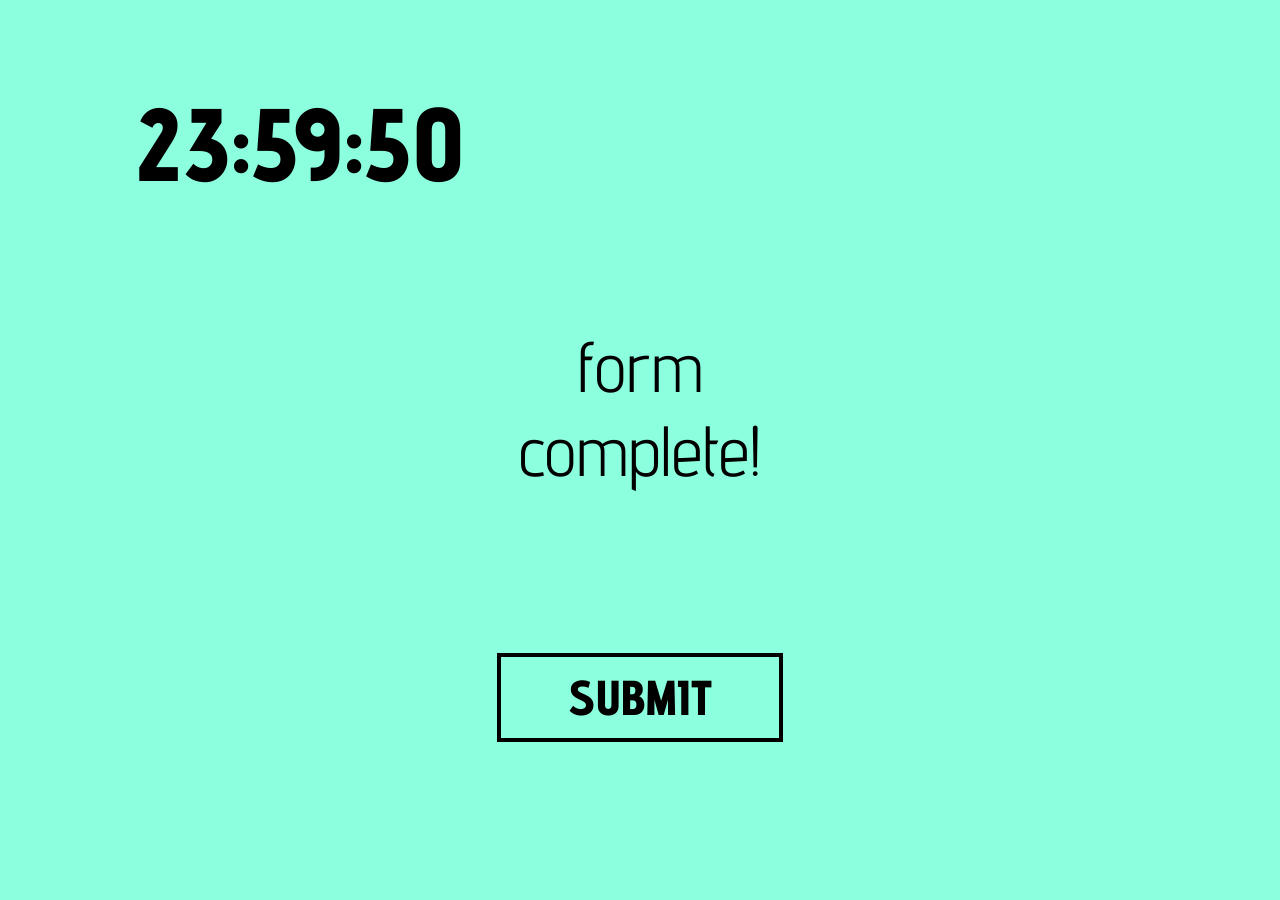
==== index.html @ 7f8704a7 "start Co-Authored-By: Claude Opus 5.5 <noreply@anthropic.com>" ====
<!DOCTYPE html>
<html lang="en">
<head>
  <meta charset="UTF-8">
  <meta name="viewport" content="width=device-width, initial-scale=1.0">
  <title>overwhelming interaction</title>

  <!-- הפונט Advent Pro מ-Google Fonts (כמו בפיגמה) -->
  <link rel="preconnect" href="https://fonts.googleapis.com">
  <link rel="preconnect" href="https://fonts.gstatic.com" crossorigin>
  <link href="https://fonts.googleapis.com/css2?family=Advent+Pro:wght@400;800&display=swap" rel="stylesheet">

  <link rel="stylesheet" href="styles.css">
</head>
<body>

  <!-- השעון (בשלב הבא הוא יספור לאחור) -->
  <p class="timer">23:59:50</p>

  <!-- המשפט במרכז -->
  <h1 class="message">form<br>complete!</h1>

  <!-- הכפתור (בשלב הבא: hover יפתח את הטאבים) -->
  <button class="submit-button" type="button">SUBMIT</button>

</body>
</html>
---- styles.css ----
/* ===================================================
   משתנים: כל הערכים מגיעים מפיגמה (פריים "Opening", 1512×982)
   =================================================== */
:root {
  /* צבעים */
  --color-background: #8cffdf;
  --color-text: #000000;

  /* פונטים */
  --font-main: "Advent Pro", sans-serif;
  --font-weight-regular: 400;
  --font-weight-extrabold: 800;

  /* גדלי טקסט */
  --font-size-timer: 103px;
  --font-size-message: 71px;
  --font-size-button: 49px;

  /* ריווחים ומיקומים */
  --timer-top: 82px;          /* המרחק של השעון מראש המסך */
  --timer-width: 599px;       /* רוחב האזור שבו השעון ממורכז */
  --message-top: 36%;         /* 354 מתוך 982 בגובה הפריים */
  --button-top: 72.5%;        /* 712 מתוך 982 בגובה הפריים */

  /* הכפתור */
  --button-width: 286px;
  --button-height: 89px;
  --button-border-width: 4px;
}

/* ===================================================
   בסיס: עמוד במסך אחד, בלי גלילה
   =================================================== */
* {
  box-sizing: border-box;
  margin: 0;
  padding: 0;
}

body {
  height: 100vh;
  overflow: hidden;
  position: relative;
  background-color: var(--color-background);
  color: var(--color-text);
  font-family: var(--font-main);
}

/* ===================================================
   השעון בפינה השמאלית העליונה
   =================================================== */
.timer {
  position: absolute;
  top: var(--timer-top);
  left: 0;
  width: var(--timer-width);
  text-align: center;
  font-size: var(--font-size-timer);
  font-weight: var(--font-weight-extrabold);
}

/* ===================================================
   המשפט במרכז המסך
   =================================================== */
.message {
  position: absolute;
  top: var(--message-top);
  left: 50%;
  transform: translateX(-50%);
  text-align: center;
  font-size: var(--font-size-message);
  font-weight: var(--font-weight-regular);
  line-height: normal;
}

/* ===================================================
   כפתור SUBMIT
   =================================================== */
.submit-button {
  position: absolute;
  top: var(--button-top);
  left: 50%;
  transform: translateX(-50%);
  width: var(--button-width);
  height: var(--button-height);
  border: var(--button-border-width) solid var(--color-text);
  background: transparent;
  color: var(--color-text);
  font-family: var(--font-main);
  font-size: var(--font-size-button);
  font-weight: var(--font-weight-extrabold);
  cursor: pointer;
}
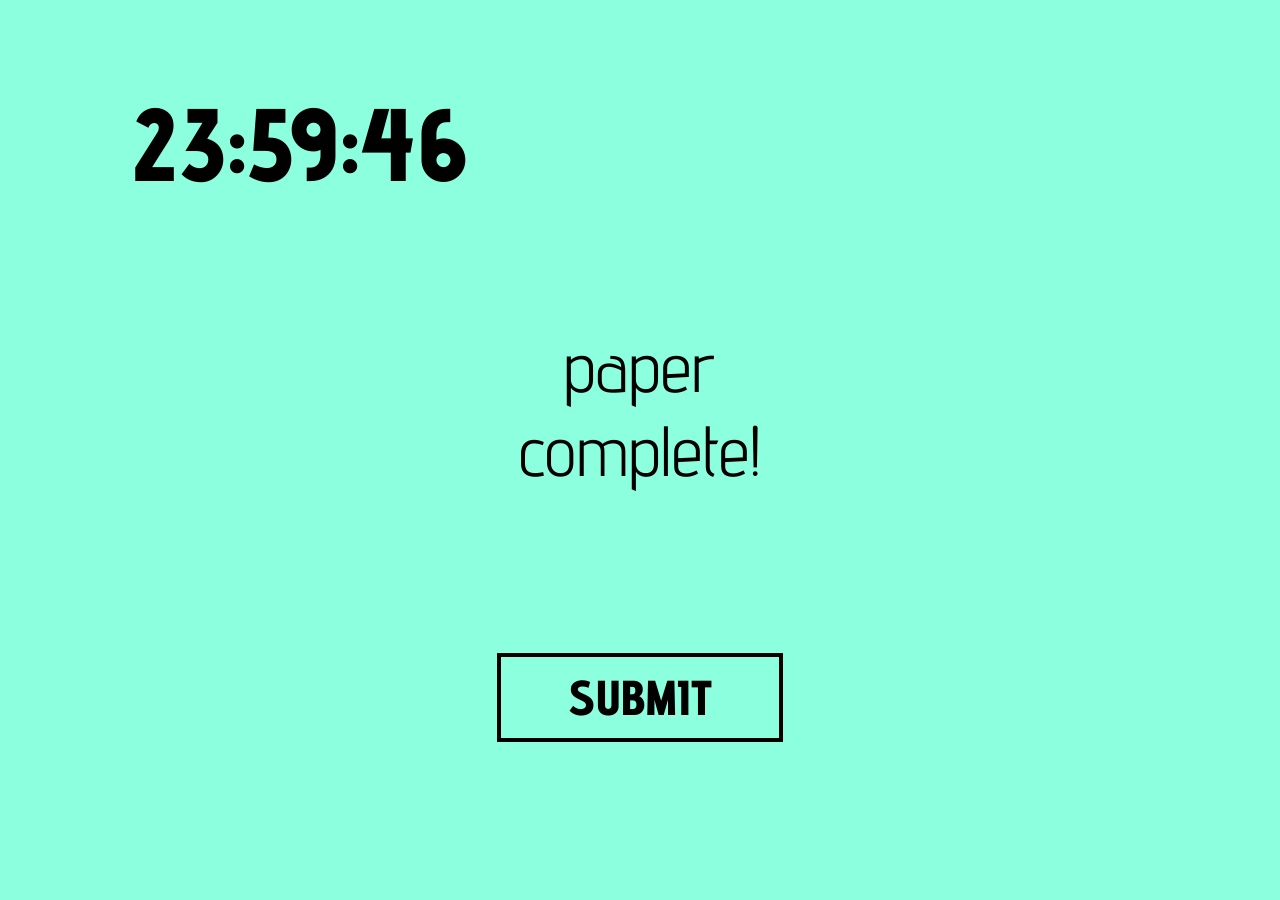
==== commit c7201b12: "Add game page: popping tabs, countdown, clocks, sound and melt ending Co-Authored-By: Claude Opus 5." ====
--- a/index.html
+++ b/index.html
@@ -14,14 +14,42 @@
 </head>
 <body>
 
-  <!-- השעון (בשלב הבא הוא יספור לאחור) -->
-  <p class="timer">23:59:50</p>
+  <!-- השעון: מתחיל ב-23:59:45 ומתקדם כמו שעון אמיתי -->
+  <p class="timer">23:59:45</p>
 
   <!-- המשפט במרכז -->
-  <h1 class="message">form<br>complete!</h1>
+  <h1 class="message">paper<br>complete!</h1>
 
-  <!-- הכפתור (בשלב הבא: hover יפתח את הטאבים) -->
+  <!-- הכפתור: hover פותח את המשחק -->
   <button class="submit-button" type="button">SUBMIT</button>
+
+  <script>
+    // הופך מספר שניות מאז חצות לטקסט בצורה 23:59:45
+    function formatTime(totalSeconds) {
+      totalSeconds = totalSeconds % (24 * 60 * 60);  // אחרי 23:59:59 חוזרים ל-00:00:00
+      const hours = Math.floor(totalSeconds / 3600);
+      const minutes = Math.floor((totalSeconds % 3600) / 60);
+      const seconds = totalSeconds % 60;
+      return [hours, minutes, seconds]
+        .map(function (number) { return String(number).padStart(2, "0"); })
+        .join(":");
+    }
+
+    // השעון מתקדם בשנייה כל שנייה
+    const clock = document.querySelector(".timer");
+    let clockSeconds = 23 * 3600 + 59 * 60 + 45;  // 23:59:45
+
+    setInterval(function () {
+      clockSeconds = clockSeconds + 1;
+      clock.textContent = formatTime(clockSeconds);
+    }, 1000);
+
+    // כשהעכבר עובר מעל SUBMIT, עוברים לעמוד המשחק
+    const submitButton = document.querySelector(".submit-button");
+    submitButton.addEventListener("mouseenter", function () {
+      window.location.href = "game.html";
+    });
+  </script>
 
 </body>
 </html>
--- a/styles.css
+++ b/styles.css
@@ -26,6 +26,59 @@
   --button-width: 286px;
   --button-height: 89px;
   --button-border-width: 4px;
+
+  /* ---- עמוד המשחק (פריים "start") ---- */
+
+  --font-size-countdown: 191px;  /* בפיגמה 188px, הוגדל ב-3 לבקשתי */
+  --timer-left-game: 121px;    /* בעמוד המשחק השעון מתחיל 121px מהשמאל */
+  --timer-width-game: 491px;
+
+  /* ---- הטאבים (פריימים "pink", "blue", "yellow", "orange", "green") ---- */
+
+  /* צבעי הטאבים */
+  --color-tab-pink: #f5a4b9;
+  --color-tab-blue: #87e8fb;
+  --color-tab-yellow: #ece24d;
+  --color-tab-orange: #feb23a;
+  --color-tab-green: #aaea01;
+
+  --tab-border-width: 3px;
+  --font-size-tab: 52px;
+
+  /* כפתור ה-x בפינה (בפיגמה: 6.6px משמאל, 1.5px מלמעלה, פחות 3px של המסגרת) */
+  --tab-close-left: 4px;
+  --tab-close-top: -1.5px;
+  --tab-close-width: 37px;
+  --tab-close-height: 53px;
+
+  /* גודל כל טאב */
+  --tab-pink-width: 234px;
+  --tab-pink-height: 234px;
+  --tab-blue-width: 234px;
+  --tab-blue-height: 318px;
+  --tab-yellow-width: 321px;
+  --tab-yellow-height: 318px;
+  --tab-orange-width: 303px;
+  --tab-orange-height: 318px;
+  --tab-green-width: 344px;
+  --tab-green-height: 219px;
+
+  /* מיקום הטקסט בתוך כל טאב (מרחק מהצדדים ומהתחתית, כמו בפיגמה) */
+  --tab-pink-text-left: 13.56%;
+  --tab-pink-text-right: 13.56%;
+  --tab-pink-text-bottom: 22.85%;
+  --tab-blue-text-left: 13.56%;
+  --tab-blue-text-right: 13.56%;
+  --tab-blue-text-bottom: 19.72%;
+  --tab-yellow-text-left: 22.25%;
+  --tab-yellow-text-right: 22.48%;
+  --tab-yellow-text-bottom: 27.84%;
+  --tab-orange-text-left: 21.9%;
+  --tab-orange-text-right: 21.9%;
+  --tab-orange-text-bottom: 42.46%;
+  --tab-green-text-left: 7.28%;
+  --tab-green-text-right: 8.57%;
+  --tab-green-text-bottom: 21.89%;
 }
 
 /* ===================================================
@@ -91,3 +144,151 @@
   font-weight: var(--font-weight-extrabold);
   cursor: pointer;
 }
+
+/* ===================================================
+   עמוד המשחק (game.html)
+   =================================================== */
+
+/* בעמוד המשחק השעון והכפתור בפונט רגיל ולא מודגש */
+.regular-weight {
+  font-weight: var(--font-weight-regular);
+}
+
+/* בעמוד המשחק השעון זז ימינה ומיושר לשמאל */
+.timer-game {
+  left: var(--timer-left-game);
+  width: var(--timer-width-game);
+  text-align: left;
+}
+
+/* המספר הגדול שסופר לאחור, באמצע למעלה */
+.countdown {
+  position: absolute;
+  top: var(--timer-top);
+  left: 50%;
+  transform: translateX(-50%);
+  font-size: var(--font-size-countdown);
+  font-weight: var(--font-weight-extrabold);
+  line-height: normal;
+  z-index: 1;            /* תמיד מעל הטאבים */
+  pointer-events: none;  /* אפשר ללחוץ "דרכו" על x של טאב שמתחתיו */
+}
+
+/* טאב: מלבן צבעוני עם מסגרת שחורה, שקופץ במקום אקראי במסך */
+.tab {
+  position: absolute;
+  border: var(--tab-border-width) solid var(--color-text);
+}
+
+/* כפתור ה-x לסגירת הטאב */
+.tab-close {
+  position: absolute;
+  left: var(--tab-close-left);
+  top: var(--tab-close-top);
+  width: var(--tab-close-width);
+  height: var(--tab-close-height);
+  display: flex;
+  align-items: flex-end;      /* ה-x יושב בתחתית האזור שלו, כמו בפיגמה */
+  justify-content: center;
+  border: none;
+  background: transparent;
+  color: var(--color-text);
+  font-family: var(--font-main);
+  font-size: var(--font-size-tab);
+  font-weight: var(--font-weight-regular);
+  line-height: normal;
+  cursor: pointer;
+}
+
+/* הטקסט בתוך הטאב, צמוד לתחתית האזור שלו */
+.tab-text {
+  position: absolute;
+  text-align: center;
+  font-size: var(--font-size-tab);
+  font-weight: var(--font-weight-regular);
+  line-height: normal;
+}
+
+/* טאב pink */
+.tab-pink {
+  width: var(--tab-pink-width);
+  height: var(--tab-pink-height);
+  background-color: var(--color-tab-pink);
+}
+.tab-pink .tab-text {
+  left: var(--tab-pink-text-left);
+  right: var(--tab-pink-text-right);
+  bottom: var(--tab-pink-text-bottom);
+}
+
+/* טאב blue */
+.tab-blue {
+  width: var(--tab-blue-width);
+  height: var(--tab-blue-height);
+  background-color: var(--color-tab-blue);
+}
+.tab-blue .tab-text {
+  left: var(--tab-blue-text-left);
+  right: var(--tab-blue-text-right);
+  bottom: var(--tab-blue-text-bottom);
+}
+
+/* טאב yellow */
+.tab-yellow {
+  width: var(--tab-yellow-width);
+  height: var(--tab-yellow-height);
+  background-color: var(--color-tab-yellow);
+}
+.tab-yellow .tab-text {
+  left: var(--tab-yellow-text-left);
+  right: var(--tab-yellow-text-right);
+  bottom: var(--tab-yellow-text-bottom);
+}
+
+/* טאב orange */
+.tab-orange {
+  width: var(--tab-orange-width);
+  height: var(--tab-orange-height);
+  background-color: var(--color-tab-orange);
+}
+.tab-orange .tab-text {
+  left: var(--tab-orange-text-left);
+  right: var(--tab-orange-text-right);
+  bottom: var(--tab-orange-text-bottom);
+}
+
+/* טאב green */
+.tab-green {
+  width: var(--tab-green-width);
+  height: var(--tab-green-height);
+  background-color: var(--color-tab-green);
+}
+.tab-green .tab-text {
+  left: var(--tab-green-text-left);
+  right: var(--tab-green-text-right);
+  bottom: var(--tab-green-text-bottom);
+}
+
+/* ===================================================
+   סוף המשחק: הטאבים נמסים
+   =================================================== */
+
+/* הטאב נמתח למטה ונופל מהמסך (הזמנים נקבעים ב-JavaScript) */
+.tab.melting {
+  transform-origin: top center;
+  animation-name: melt;
+  animation-timing-function: ease-in;
+  animation-fill-mode: forwards;
+}
+
+@keyframes melt {
+  0% {
+    transform: translateY(0) scaleY(1);
+  }
+  40% {
+    transform: translateY(5vh) scaleY(1.4);
+  }
+  100% {
+    transform: translateY(110vh) scaleY(2.5);
+  }
+}
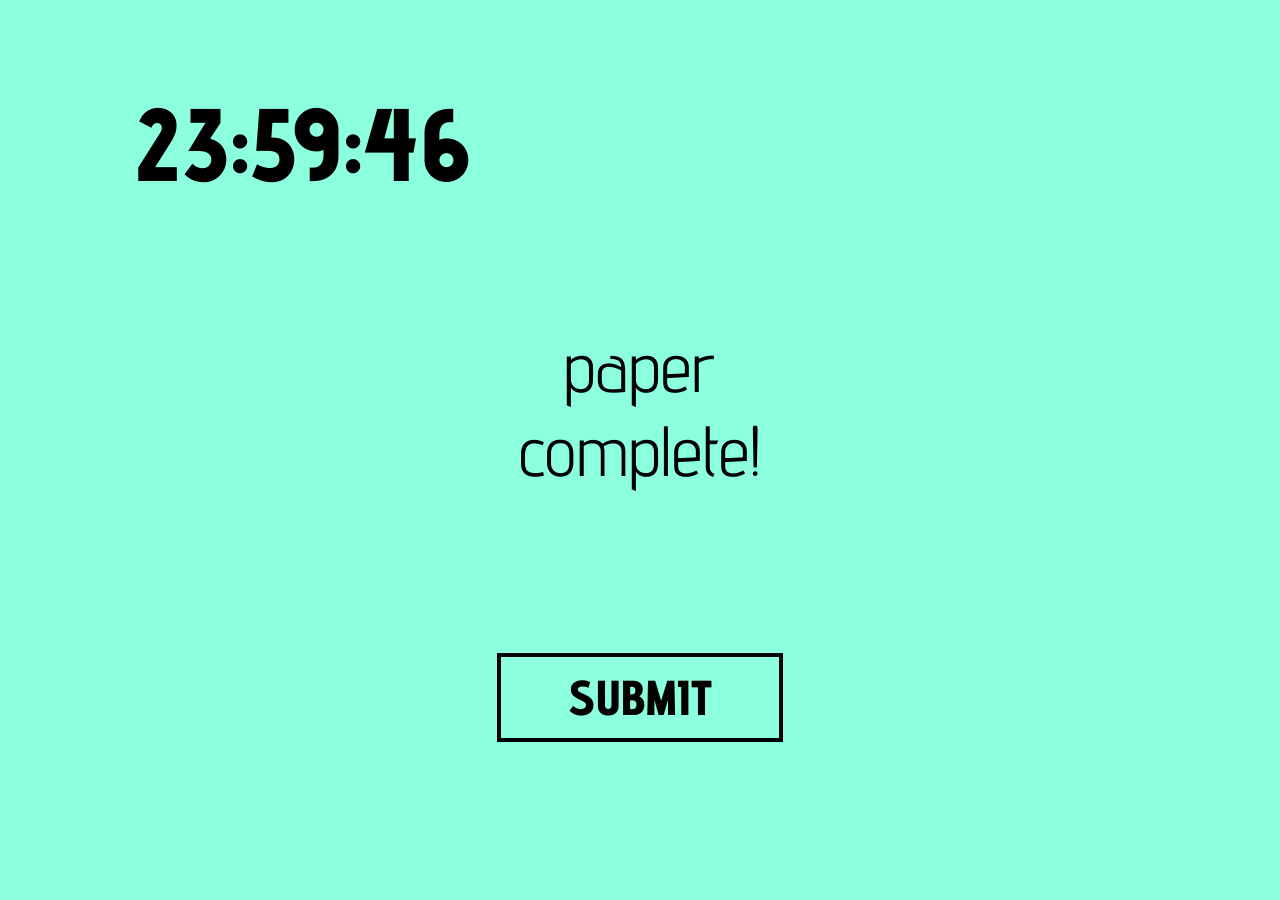
==== commit 721e2b60: "Restart opening clock at 00:00:10 and left-align clocks Co-Authored-By: Claude Opus 5.5 <noreply@ant" ====
--- a/index.html
+++ b/index.html
@@ -42,6 +42,11 @@
     setInterval(function () {
       clockSeconds = clockSeconds + 1;
       clock.textContent = formatTime(clockSeconds);
+
+      // ב-00:00:10 המשחק מתחיל מחדש (השעון חוזר ל-23:59:45)
+      if (clock.textContent === "00:00:10") {
+        window.location.href = "index.html";
+      }
     }, 1000);
 
     // כשהעכבר עובר מעל SUBMIT, עוברים לעמוד המשחק
--- a/styles.css
+++ b/styles.css
@@ -18,7 +18,8 @@
 
   /* ריווחים ומיקומים */
   --timer-top: 82px;          /* המרחק של השעון מראש המסך */
-  --timer-width: 599px;       /* רוחב האזור שבו השעון ממורכז */
+  --timer-left: 135px;        /* השעון מיושר לשמאל, כדי שרק הספרה שמשתנה תזוז.
+                                 135px = איפה ש-23:59:50 מתחיל בפיגמה */
   --message-top: 36%;         /* 354 מתוך 982 בגובה הפריים */
   --button-top: 72.5%;        /* 712 מתוך 982 בגובה הפריים */
 
@@ -105,9 +106,8 @@
 .timer {
   position: absolute;
   top: var(--timer-top);
-  left: 0;
-  width: var(--timer-width);
-  text-align: center;
+  left: var(--timer-left);
+  text-align: left;
   font-size: var(--font-size-timer);
   font-weight: var(--font-weight-extrabold);
 }
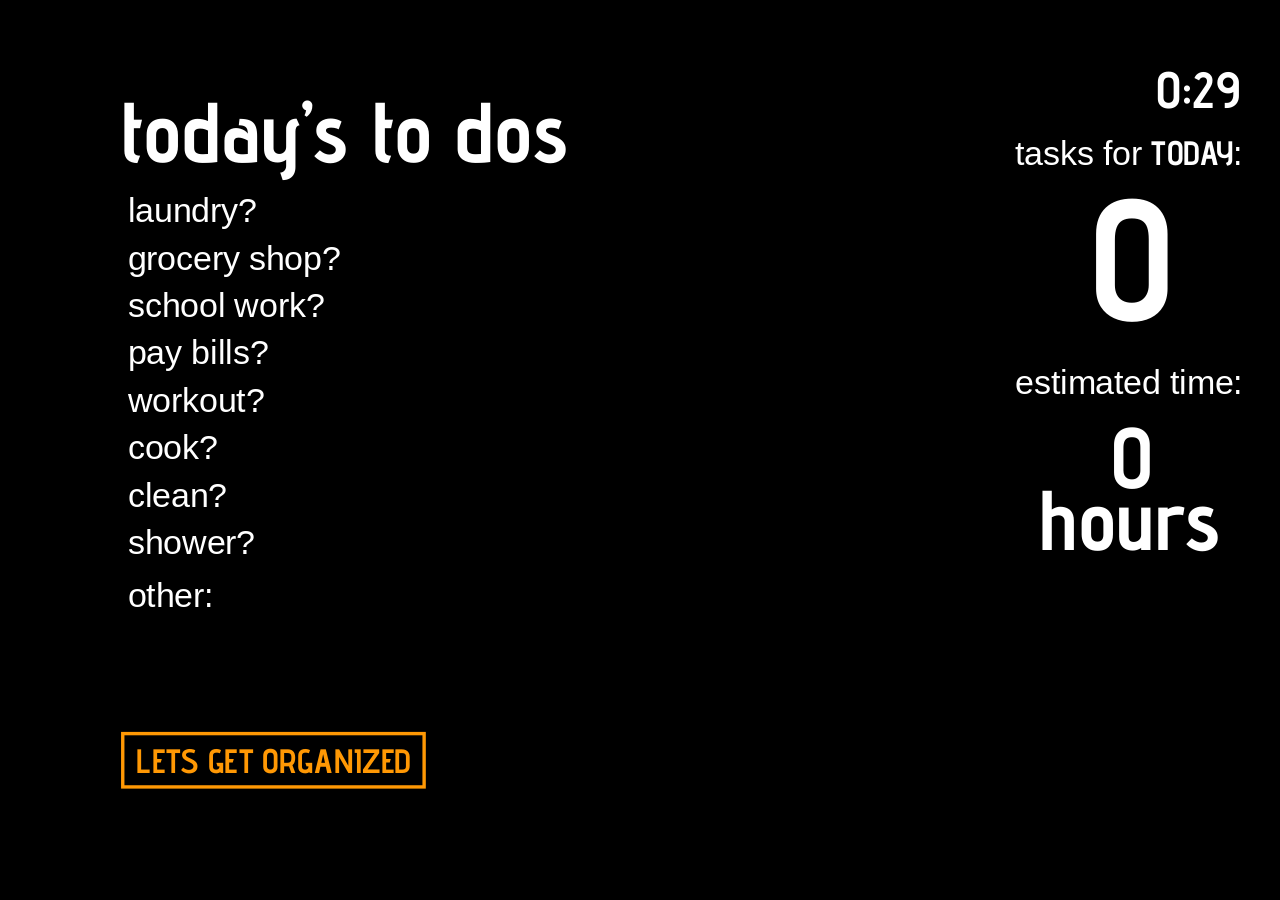
==== commit 9da62467: "Replace game with to-do organizer interface Co-Authored-By: Claude Opus 5.5 <noreply@anthropic.com>" ====
--- a/index.html
+++ b/index.html
@@ -5,54 +5,173 @@
   <meta name="viewport" content="width=device-width, initial-scale=1.0">
   <title>overwhelming interaction</title>
 
-  <!-- הפונט Advent Pro מ-Google Fonts (כמו בפיגמה) -->
+  <!-- הפונטים Advent Pro ו-Arimo מ-Google Fonts (כמו בפיגמה) -->
   <link rel="preconnect" href="https://fonts.googleapis.com">
   <link rel="preconnect" href="https://fonts.gstatic.com" crossorigin>
-  <link href="https://fonts.googleapis.com/css2?family=Advent+Pro:wght@400;800&display=swap" rel="stylesheet">
+  <link href="https://fonts.googleapis.com/css2?family=Advent+Pro:wght@700&family=Arimo:wght@400&display=swap" rel="stylesheet">
 
   <link rel="stylesheet" href="styles.css">
 </head>
 <body>
+<div class="screen">
 
-  <!-- השעון: מתחיל ב-23:59:45 ומתקדם כמו שעון אמיתי -->
-  <p class="timer">23:59:45</p>
+  <!-- השעה הנוכחית (מתעדכנת לבד) -->
+  <p class="clock title-font">9:43</p>
 
-  <!-- המשפט במרכז -->
-  <h1 class="message">paper<br>complete!</h1>
+  <h1 class="page-title title-font">today’s to dos</h1>
 
-  <!-- הכפתור: hover פותח את המשחק -->
-  <button class="submit-button" type="button">SUBMIT</button>
+  <!-- רשימת המשימות: לחיצה מסמנת משימה להיום.
+       data-selected-text = הטקסט שמופיע כשהמשימה נבחרה (בלי "?")
+       data-hours = כמה שעות המשימה מוסיפה ל-estimated time -->
+  <ul class="task-list">
+    <li><button class="task task-laundry" type="button" data-selected-text="laundry" data-hours="0.5">laundry?</button></li>
+    <li><button class="task task-grocery-shop" type="button" data-selected-text="grocery shop" data-hours="1.5">grocery shop?</button></li>
+    <li><button class="task task-school-work" type="button" data-selected-text="school work" data-hours="1.5">school work?</button></li>
+    <li><button class="task task-pay-bills" type="button" data-selected-text="pay bills" data-hours="0.5">pay bills?</button></li>
+    <li><button class="task task-workout" type="button" data-selected-text="workout" data-hours="1.5">workout?</button></li>
+    <li><button class="task task-cook" type="button" data-selected-text="cook" data-hours="1">cook?</button></li>
+    <li><button class="task task-clean" type="button" data-selected-text="clean" data-hours="1">clean?</button></li>
+    <li><button class="task task-shower" type="button" data-selected-text="shower" data-hours="0.5">shower?</button></li>
+    <!-- other: לחיצה פותחת שדה להקלדת משימה חדשה -->
+    <li class="other-task">
+      <button class="task task-other" type="button">other:</button>
+      <input class="other-input" type="text" hidden>
+    </li>
+  </ul>
+
+  <button class="organize-button" type="button">lets get organized</button>
+
+  <!-- הסיכום בצד ימין -->
+  <p class="tasks-label">tasks for <span class="today-word title-font">today</span>:</p>
+  <p class="tasks-count title-font">0</p>
+
+  <p class="time-label">estimated time:</p>
+  <p class="hours-count title-font">0</p>
+  <p class="hours-word title-font">hours</p>
+
+</div>
+
+  <!-- התאמה למסך והשעון (משותף לכל העמודים) -->
+  <script src="shared.js"></script>
 
   <script>
-    // הופך מספר שניות מאז חצות לטקסט בצורה 23:59:45
-    function formatTime(totalSeconds) {
-      totalSeconds = totalSeconds % (24 * 60 * 60);  // אחרי 23:59:59 חוזרים ל-00:00:00
-      const hours = Math.floor(totalSeconds / 3600);
-      const minutes = Math.floor((totalSeconds % 3600) / 60);
-      const seconds = totalSeconds % 60;
-      return [hours, minutes, seconds]
-        .map(function (number) { return String(number).padStart(2, "0"); })
-        .join(":");
+    // ---------- בחירת משימות ----------
+    const tasks = document.querySelectorAll(".task");
+    const tasksCount = document.querySelector(".tasks-count");
+    const hoursCount = document.querySelector(".hours-count");
+
+    // מעדכן את הסיכום: כמה משימות נבחרו וכמה שעות הן לוקחות
+    function updateSummary() {
+      // רק משימות אמיתיות (עם שעות). other: עצמו לא נספר
+      const selectedTasks = document.querySelectorAll(".task.selected[data-hours]");
+      let totalHours = 0;
+      selectedTasks.forEach(function (task) {
+        totalHours = totalHours + Number(task.dataset.hours);
+      });
+      tasksCount.textContent = selectedTasks.length;
+      hoursCount.textContent = totalHours;   // למשל 0, 1.5, 4
     }
 
-    // השעון מתקדם בשנייה כל שנייה
-    const clock = document.querySelector(".timer");
-    let clockSeconds = 23 * 3600 + 59 * 60 + 45;  // 23:59:45
+    // ריחוף: נצבע רק כל עוד העכבר על המילה
+    function addHover(button) {
+      button.addEventListener("mouseenter", function () {
+        button.classList.add("hovered");
+      });
+      button.addEventListener("mouseleave", function () {
+        button.classList.remove("hovered");   // העכבר יצא: חוזרים ללבן (אם לא נבחר)
+      });
+    }
 
-    setInterval(function () {
-      clockSeconds = clockSeconds + 1;
-      clock.textContent = formatTime(clockSeconds);
+    // מפעיל משימה: ריחוף, ולחיצה שבוחרת אותה או מבטלת
+    function setupTask(task) {
+      const normalText = task.textContent;               // למשל "laundry?"
+      const selectedText = task.dataset.selectedText;    // למשל "laundry"
 
-      // ב-00:00:10 המשחק מתחיל מחדש (השעון חוזר ל-23:59:45)
-      if (clock.textContent === "00:00:10") {
-        window.location.href = "index.html";
+      addHover(task);
+      task.addEventListener("click", function () {
+        task.classList.toggle("selected");
+        task.textContent = task.classList.contains("selected") ? selectedText : normalText;
+        updateSummary();
+      });
+    }
+
+    document.querySelectorAll(".task:not(.task-other)").forEach(setupTask);
+
+    // ---------- other: הקלדת משימה חדשה ----------
+    const NEW_TASK_HOURS = 0.5;   // כמה שעות מוסיפה משימה שהוקלדה (כמו other:)
+    const otherButton = document.querySelector(".task-other");
+    const otherInput = document.querySelector(".other-input");
+    const otherItem = document.querySelector(".other-task");
+
+    addHover(otherButton);
+
+    // פותח את שדה ההקלדה עם סמן מהבהב
+    otherButton.addEventListener("click", function () {
+      otherButton.classList.add("selected");   // other: נצבע כמו במצב לחוץ
+      otherInput.hidden = false;
+      otherInput.focus();
+    });
+
+    // סוגר את שדה ההקלדה ומחזיר את other: למצב רגיל
+    function closeOtherInput() {
+      otherInput.value = "";
+      otherInput.hidden = true;
+      otherButton.classList.remove("selected");
+    }
+
+    otherInput.addEventListener("keydown", function (event) {
+      if (event.key === "Enter") {
+        const text = otherInput.value.trim();
+        closeOtherInput();
+        if (text !== "") addNewTask(text);
       }
-    }, 1000);
+      if (event.key === "Escape") closeOtherInput();
+    });
 
-    // כשהעכבר עובר מעל SUBMIT, עוברים לעמוד המשחק
-    const submitButton = document.querySelector(".submit-button");
-    submitButton.addEventListener("mouseenter", function () {
-      window.location.href = "game.html";
+    // אם לוחצים מחוץ לשדה בלי להקליד כלום, הוא נסגר
+    otherInput.addEventListener("blur", function () {
+      if (otherInput.value.trim() === "") closeOtherInput();
+    });
+
+    // מוסיף משימה חדשה מעל other:, בצבע של other:, וכבר מסומנת להיום
+    function addNewTask(text) {
+      const task = document.createElement("button");
+      task.className = "task task-other";
+      task.type = "button";
+      task.textContent = text + "?";
+      task.dataset.selectedText = text;
+      task.dataset.hours = NEW_TASK_HOURS;
+
+      const item = document.createElement("li");
+      item.appendChild(task);
+      otherItem.before(item);    // other: יורד שורה למטה
+
+      setupTask(task);
+      task.click();              // מסמנים אותה כמשימה להיום
+    }
+
+    // ---------- LETS GET ORGANIZED: עוברים למסך הבא ----------
+    // שומרים את הסיכום בדפדפן, כדי שהמסך הבא יציג את אותם מספרים
+    document.querySelector(".organize-button").addEventListener("click", function () {
+      sessionStorage.setItem("tasksCount", tasksCount.textContent);
+      sessionStorage.setItem("totalHours", hoursCount.textContent);
+
+      // גם רשימת המשימות שסומנו: השם והקטגוריה של כל אחת (בשביל הקוביות במסך הבא).
+      // הקטגוריה היא החלק אחרי "task-" בשם המחלקה, למשל task-grocery-shop → grocery-shop.
+      // משימות שהוקלדו דרך other: מקבלות את הקטגוריה other
+      const selectedTasks = [];
+      document.querySelectorAll(".task.selected[data-hours]").forEach(function (task) {
+        const categoryClass = Array.from(task.classList).find(function (name) {
+          return name.startsWith("task-");
+        });
+        selectedTasks.push({
+          name: task.dataset.selectedText,
+          category: categoryClass.replace("task-", "")
+        });
+      });
+      sessionStorage.setItem("selectedTasks", JSON.stringify(selectedTasks));
+
+      window.location.href = "organize.html";
     });
   </script>
 
--- a/styles.css
+++ b/styles.css
@@ -1,85 +1,97 @@
 /* ===================================================
-   משתנים: כל הערכים מגיעים מפיגמה (פריים "Opening", 1512×982)
+   משתנים: כל הערכים מגיעים מפיגמה (פריים "orginozer clusters", 1512×982)
    =================================================== */
 :root {
+  /* גודל הפריים בפיגמה. כל העמוד מוקטן או מוגדל כדי להיכנס למסך */
+  --frame-width: 1512px;
+  --frame-height: 982px;
+
   /* צבעים */
-  --color-background: #8cffdf;
-  --color-text: #000000;
+  --color-background: #000000;
+  --color-text: #ffffff;
+  --color-orange: #ff9804;    /* הכפתור LETS GET ORGANIZED */
+  --color-alert: #a80808;     /* אדום: מספר המשימות כשיש יותר מדי */
+
+  /* הצבע של כל משימה (מדריך הצבעים, פריים 70:663). השמות כמו המשתנים בפיגמה.
+     מסך ראשון: צבע המשימה בריחוף ובלחיצה. מסך שני: צבע הקובייה */
+  --laundry-bubble: #ffbce7;
+  --grocery-bubble: #50cc35;
+  --school-bubble: #4f1d38;
+  --bills-bubble: #f03003;
+  --workout-bubble: #ffb902;
+  --cook-bubble: #766049;
+  --clean-bubble: #02b0ef;
+  --shower-bubble: #bcaea6;
+  --other-bubble: #3a68fd;
 
   /* פונטים */
-  --font-main: "Advent Pro", sans-serif;
+  --font-title: "Advent Pro", sans-serif;
+  --font-body: "Arimo", sans-serif;
   --font-weight-regular: 400;
-  --font-weight-extrabold: 800;
+  --font-weight-bold: 700;
 
   /* גדלי טקסט */
-  --font-size-timer: 103px;
-  --font-size-message: 71px;
-  --font-size-button: 49px;
-
-  /* ריווחים ומיקומים */
-  --timer-top: 82px;          /* המרחק של השעון מראש המסך */
-  --timer-left: 135px;        /* השעון מיושר לשמאל, כדי שרק הספרה שמשתנה תזוז.
-                                 135px = איפה ש-23:59:50 מתחיל בפיגמה */
-  --message-top: 36%;         /* 354 מתוך 982 בגובה הפריים */
-  --button-top: 72.5%;        /* 712 מתוך 982 בגובה הפריים */
+  --font-size-text: 40px;
+  --font-size-clock: 60px;
+  --font-size-title: 100px;
+  --font-size-tasks-count: 200px;
+
+  /* העמודה השמאלית: כותרת, רשימה וכפתור */
+  --left-column: 143px;
+  --title-top: 55px;
+  --list-left: 151px;
+  --list-top: 186px;
+  --list-item-height: 46px;
+  --list-gap: 10px;            /* רווח בין משימות (56px בין שורה לשורה) */
+  --list-other-extra-gap: 6px; /* "other:" קצת יותר רחוק מהשאר */
+  --other-input-gap: 12px;     /* רווח בין "other:" לשדה ההקלדה */
+  --other-input-width: 400px;
 
   /* הכפתור */
-  --button-width: 286px;
-  --button-height: 89px;
+  --button-top: 824px;
+  --button-width: 360px;
+  --button-height: 67px;
   --button-border-width: 4px;
-
-  /* ---- עמוד המשחק (פריים "start") ---- */
-
-  --font-size-countdown: 191px;  /* בפיגמה 188px, הוגדל ב-3 לבקשתי */
-  --timer-left-game: 121px;    /* בעמוד המשחק השעון מתחיל 121px מהשמאל */
-  --timer-width-game: 491px;
-
-  /* ---- הטאבים (פריימים "pink", "blue", "yellow", "orange", "green") ---- */
-
-  /* צבעי הטאבים */
-  --color-tab-pink: #f5a4b9;
-  --color-tab-blue: #87e8fb;
-  --color-tab-yellow: #ece24d;
-  --color-tab-orange: #feb23a;
-  --color-tab-green: #aaea01;
-
-  --tab-border-width: 3px;
-  --font-size-tab: 52px;
-
-  /* כפתור ה-x בפינה (בפיגמה: 6.6px משמאל, 1.5px מלמעלה, פחות 3px של המסגרת) */
-  --tab-close-left: 4px;
-  --tab-close-top: -1.5px;
-  --tab-close-width: 37px;
-  --tab-close-height: 53px;
-
-  /* גודל כל טאב */
-  --tab-pink-width: 234px;
-  --tab-pink-height: 234px;
-  --tab-blue-width: 234px;
-  --tab-blue-height: 318px;
-  --tab-yellow-width: 321px;
-  --tab-yellow-height: 318px;
-  --tab-orange-width: 303px;
-  --tab-orange-height: 318px;
-  --tab-green-width: 344px;
-  --tab-green-height: 219px;
-
-  /* מיקום הטקסט בתוך כל טאב (מרחק מהצדדים ומהתחתית, כמו בפיגמה) */
-  --tab-pink-text-left: 13.56%;
-  --tab-pink-text-right: 13.56%;
-  --tab-pink-text-bottom: 22.85%;
-  --tab-blue-text-left: 13.56%;
-  --tab-blue-text-right: 13.56%;
-  --tab-blue-text-bottom: 19.72%;
-  --tab-yellow-text-left: 22.25%;
-  --tab-yellow-text-right: 22.48%;
-  --tab-yellow-text-bottom: 27.84%;
-  --tab-orange-text-left: 21.9%;
-  --tab-orange-text-right: 21.9%;
-  --tab-orange-text-bottom: 42.46%;
-  --tab-green-text-left: 7.28%;
-  --tab-green-text-right: 8.57%;
-  --tab-green-text-bottom: 21.89%;
+  --button-padding-left: 14px;
+
+  /* השעון בפינה הימנית העליונה */
+  --clock-left: calc(87.5% + 42px);
+  --clock-top: 29px;
+
+  /* הסיכום בצד ימין למטה */
+  /* הסיכום בצד ימין למעלה, מתחת לשעון (פריים 59:458, זהה בשני המסכים) */
+  --tasks-label-left: calc(75% + 65px);
+  --tasks-label-top: 116px;
+  --tasks-count-center: calc(81.25% + 108.5px);
+  --tasks-count-top: 145px;
+  --time-label-left: calc(75% + 65px);
+  --time-label-top: 389px;
+  --hours-count-center: calc(81.25% + 109px);
+  --hours-count-top: 440px;
+  --hours-word-left: calc(81.25% - 1.5px);
+  --hours-word-top: 513px;
+
+  /* ---- המסך השני (organize.html, פריים 58:357) ---- */
+
+  /* ציר השעות: רשימה לאורך הצד השמאלי של המסך */
+  --font-size-small: 20px;
+  --timeline-left: 49px;
+  --timeline-top: 125px;
+  --timeline-height: 815px;    /* השעות מתפזרות בשווה מ-125px עד 940px מלמעלה */
+
+  /* קוביות המשימות (המיקום ההתחלתי נקבע ב-JavaScript) */
+  /* הכל פי 1.5 מהגודל הקודם (176×53, טקסט 20px) */
+  --cube-width: 264px;
+  --cube-height: 80px;
+  --cube-border-width: 1.5px;
+  --cube-padding: 12px 18px;   /* רווח מסביב לטקסט: 12px למעלה ולמטה, 18px בצדדים */
+  --cube-font-size: 30px;
+  --fall-time: 700ms;
+  --straighten-time: 200ms;
+  --breathe-time: 1s;          /* "נשימה" של מספר שגדל */
+  --breathe-size: 1.2;         /* עד כמה הוא מתנפח (1.2 = פי 1.2) */
+  --summary-layer: 100000;     /* הסיכום תמיד מעל כל הקוביות */    /* כמה מהר קובייה מתיישרת כשגוררים אותה למעלה */          /* זמן הנפילה לערימה (חייב להתאים ל-FALL_TIME ב-organize.html) */
+
 }
 
 /* ===================================================
@@ -97,198 +109,268 @@
   position: relative;
   background-color: var(--color-background);
   color: var(--color-text);
-  font-family: var(--font-main);
-}
-
-/* ===================================================
-   השעון בפינה השמאלית העליונה
-   =================================================== */
-.timer {
-  position: absolute;
-  top: var(--timer-top);
-  left: var(--timer-left);
+  font-family: var(--font-body);
+  font-size: var(--font-size-text);
+  line-height: normal;
+}
+
+/* "הפריים": כל התוכן בגודל של פיגמה, מוקטן כדי להיכנס למסך.
+   --screen-scale נקבע ב-JavaScript לפי גודל החלון */
+.screen {
+  position: absolute;
+  left: 50%;
+  top: 50%;
+  width: var(--frame-width);
+  height: var(--frame-height);
+  transform: translate(-50%, -50%) scale(var(--screen-scale, 1));
+}
+
+/* טקסטים בפונט Advent Pro מודגש */
+.title-font {
+  font-family: var(--font-title);
+  font-weight: var(--font-weight-bold);
+}
+
+/* ===================================================
+   השעון (השעה הנוכחית)
+   =================================================== */
+.clock {
+  position: absolute;
+  left: var(--clock-left);
+  top: var(--clock-top);
+  font-size: var(--font-size-clock);
+}
+
+/* ===================================================
+   הכותרת "today's to dos"
+   =================================================== */
+.page-title {
+  position: absolute;
+  left: var(--left-column);
+  top: var(--title-top);
+  font-size: var(--font-size-title);
+}
+
+/* ===================================================
+   רשימת המשימות
+   =================================================== */
+.task-list {
+  position: absolute;
+  left: var(--list-left);
+  top: var(--list-top);
+  list-style: none;
+  display: flex;
+  flex-direction: column;
+  gap: var(--list-gap);
+}
+
+.task-list .other-task {
+  margin-top: var(--list-other-extra-gap);
+  display: flex;
+  gap: var(--other-input-gap);
+}
+
+/* שדה ההקלדה ליד other: (בצבע של other:, בלי מסגרת) */
+.other-input {
+  width: var(--other-input-width);
+  height: var(--list-item-height);
+  border: none;
+  outline: none;
+  background: transparent;
+  color: var(--other-bubble);
+  caret-color: var(--other-bubble);
+  font-family: var(--font-body);
+  font-size: var(--font-size-text);
+}
+
+/* משימה: 3 מצבים כמו בפיגמה */
+.task {
+  height: var(--list-item-height);
+  border: none;
+  background: transparent;
+  color: var(--color-text);           /* מצב רגיל: לבן, עם "?" */
+  font-family: var(--font-body);
+  font-size: var(--font-size-text);
+  line-height: normal;
   text-align: left;
-  font-size: var(--font-size-timer);
-  font-weight: var(--font-weight-extrabold);
-}
-
-/* ===================================================
-   המשפט במרכז המסך
-   =================================================== */
-.message {
-  position: absolute;
-  top: var(--message-top);
-  left: 50%;
-  transform: translateX(-50%);
-  text-align: center;
-  font-size: var(--font-size-message);
-  font-weight: var(--font-weight-regular);
-  line-height: normal;
-}
-
-/* ===================================================
-   כפתור SUBMIT
-   =================================================== */
-.submit-button {
-  position: absolute;
+  cursor: pointer;
+}
+
+.task.hovered {
+  color: var(--task-color);           /* ריחוף: בצבע של המשימה, עם "?" */
+}
+
+.task.selected {
+  color: var(--task-color);           /* נלחץ: בצבע של המשימה, בלי "?" */
+}
+
+/* הצבע של כל משימה */
+.task-laundry      { --task-color: var(--laundry-bubble); }
+.task-grocery-shop { --task-color: var(--grocery-bubble); }
+.task-school-work  { --task-color: var(--school-bubble); }
+.task-pay-bills    { --task-color: var(--bills-bubble); }
+.task-workout      { --task-color: var(--workout-bubble); }
+.task-cook         { --task-color: var(--cook-bubble); }
+.task-clean        { --task-color: var(--clean-bubble); }
+.task-shower       { --task-color: var(--shower-bubble); }
+.task-other        { --task-color: var(--other-bubble); }
+
+/* ===================================================
+   הכפתור LETS GET ORGANIZED: 2 מצבים כמו בפיגמה
+   =================================================== */
+.organize-button {
+  position: absolute;
+  left: var(--left-column);
   top: var(--button-top);
-  left: 50%;
-  transform: translateX(-50%);
   width: var(--button-width);
   height: var(--button-height);
-  border: var(--button-border-width) solid var(--color-text);
-  background: transparent;
-  color: var(--color-text);
-  font-family: var(--font-main);
-  font-size: var(--font-size-button);
-  font-weight: var(--font-weight-extrabold);
+  padding-left: var(--button-padding-left);
+  border: var(--button-border-width) solid var(--color-orange);
+  background: transparent;            /* מצב רגיל: מסגרת וטקסט כתומים */
+  color: var(--color-orange);
+  font-family: var(--font-title);
+  font-weight: var(--font-weight-bold);
+  font-size: var(--font-size-text);
+  text-transform: uppercase;
+  text-align: left;
   cursor: pointer;
 }
 
-/* ===================================================
-   עמוד המשחק (game.html)
-   =================================================== */
-
-/* בעמוד המשחק השעון והכפתור בפונט רגיל ולא מודגש */
-.regular-weight {
-  font-weight: var(--font-weight-regular);
-}
-
-/* בעמוד המשחק השעון זז ימינה ומיושר לשמאל */
-.timer-game {
-  left: var(--timer-left-game);
-  width: var(--timer-width-game);
-  text-align: left;
-}
-
-/* המספר הגדול שסופר לאחור, באמצע למעלה */
-.countdown {
-  position: absolute;
-  top: var(--timer-top);
-  left: 50%;
+.organize-button:hover {
+  background: var(--color-orange);    /* ריחוף: רקע כתום וטקסט שחור */
+  color: var(--color-background);
+}
+
+/* ===================================================
+   הסיכום: כמה משימות להיום וכמה זמן
+   =================================================== */
+.tasks-label {
+  position: absolute;
+  left: var(--tasks-label-left);
+  top: var(--tasks-label-top);
+}
+
+.tasks-label .today-word {
+  text-transform: uppercase;
+}
+
+.tasks-count {
+  position: absolute;
+  left: var(--tasks-count-center);
+  top: var(--tasks-count-top);
   transform: translateX(-50%);
-  font-size: var(--font-size-countdown);
-  font-weight: var(--font-weight-extrabold);
-  line-height: normal;
-  z-index: 1;            /* תמיד מעל הטאבים */
-  pointer-events: none;  /* אפשר ללחוץ "דרכו" על x של טאב שמתחתיו */
-}
-
-/* טאב: מלבן צבעוני עם מסגרת שחורה, שקופץ במקום אקראי במסך */
-.tab {
-  position: absolute;
-  border: var(--tab-border-width) solid var(--color-text);
-}
-
-/* כפתור ה-x לסגירת הטאב */
-.tab-close {
-  position: absolute;
-  left: var(--tab-close-left);
-  top: var(--tab-close-top);
-  width: var(--tab-close-width);
-  height: var(--tab-close-height);
+  font-size: var(--font-size-tasks-count);
+}
+
+.time-label {
+  position: absolute;
+  left: var(--time-label-left);
+  top: var(--time-label-top);
+}
+
+.hours-count {
+  position: absolute;
+  left: var(--hours-count-center);
+  top: var(--hours-count-top);
+  transform: translateX(-50%);
+  font-size: var(--font-size-title);
+}
+
+.hours-word {
+  position: absolute;
+  left: var(--hours-word-left);
+  top: var(--hours-word-top);
+  font-size: var(--font-size-title);
+}
+
+/* ===================================================
+   המסך השני (organize.html)
+   =================================================== */
+
+/* ציר השעות למעלה */
+/* השעות מפוזרות במרווחים שווים לאורך הצד השמאלי */
+.timeline {
+  position: absolute;
+  left: var(--timeline-left);
+  top: var(--timeline-top);
+  height: var(--timeline-height);
+  list-style: none;
   display: flex;
-  align-items: flex-end;      /* ה-x יושב בתחתית האזור שלו, כמו בפיגמה */
+  flex-direction: column;            /* השעות אחת מתחת לשנייה */
+  justify-content: space-between;
+  font-size: var(--font-size-small);
+}
+
+/* קובייה של משימה: צבע לפי המשימה, ואפשר לגרור אותה */
+.task-cube {
+  position: absolute;
+  width: var(--cube-width);
+  min-height: var(--cube-height);   /* שם ארוך: הקובייה מתארכת למטה */
+  border: var(--cube-border-width) solid var(--color-background);
+  background-color: var(--cube-background);
+  color: var(--color-text);   /* הטקסט לבן בכל הקוביות */
+  cursor: grab;
+  touch-action: none;   /* גרירה עובדת גם במסך מגע */
+  user-select: none;
+
+  /* שם המשימה ממורכז בתוך הקובייה. שם ארוך יורד לשורה נוספת */
+  display: flex;
+  align-items: center;
   justify-content: center;
-  border: none;
-  background: transparent;
-  color: var(--color-text);
-  font-family: var(--font-main);
-  font-size: var(--font-size-tab);
-  font-weight: var(--font-weight-regular);
-  line-height: normal;
-  cursor: pointer;
-}
-
-/* הטקסט בתוך הטאב, צמוד לתחתית האזור שלו */
-.tab-text {
-  position: absolute;
   text-align: center;
-  font-size: var(--font-size-tab);
-  font-weight: var(--font-weight-regular);
-  line-height: normal;
-}
-
-/* טאב pink */
-.tab-pink {
-  width: var(--tab-pink-width);
-  height: var(--tab-pink-height);
-  background-color: var(--color-tab-pink);
-}
-.tab-pink .tab-text {
-  left: var(--tab-pink-text-left);
-  right: var(--tab-pink-text-right);
-  bottom: var(--tab-pink-text-bottom);
-}
-
-/* טאב blue */
-.tab-blue {
-  width: var(--tab-blue-width);
-  height: var(--tab-blue-height);
-  background-color: var(--color-tab-blue);
-}
-.tab-blue .tab-text {
-  left: var(--tab-blue-text-left);
-  right: var(--tab-blue-text-right);
-  bottom: var(--tab-blue-text-bottom);
-}
-
-/* טאב yellow */
-.tab-yellow {
-  width: var(--tab-yellow-width);
-  height: var(--tab-yellow-height);
-  background-color: var(--color-tab-yellow);
-}
-.tab-yellow .tab-text {
-  left: var(--tab-yellow-text-left);
-  right: var(--tab-yellow-text-right);
-  bottom: var(--tab-yellow-text-bottom);
-}
-
-/* טאב orange */
-.tab-orange {
-  width: var(--tab-orange-width);
-  height: var(--tab-orange-height);
-  background-color: var(--color-tab-orange);
-}
-.tab-orange .tab-text {
-  left: var(--tab-orange-text-left);
-  right: var(--tab-orange-text-right);
-  bottom: var(--tab-orange-text-bottom);
-}
-
-/* טאב green */
-.tab-green {
-  width: var(--tab-green-width);
-  height: var(--tab-green-height);
-  background-color: var(--color-tab-green);
-}
-.tab-green .tab-text {
-  left: var(--tab-green-text-left);
-  right: var(--tab-green-text-right);
-  bottom: var(--tab-green-text-bottom);
-}
-
-/* ===================================================
-   סוף המשחק: הטאבים נמסים
-   =================================================== */
-
-/* הטאב נמתח למטה ונופל מהמסך (הזמנים נקבעים ב-JavaScript) */
-.tab.melting {
-  transform-origin: top center;
-  animation-name: melt;
-  animation-timing-function: ease-in;
-  animation-fill-mode: forwards;
-}
-
-@keyframes melt {
-  0% {
-    transform: translateY(0) scaleY(1);
-  }
-  40% {
-    transform: translateY(5vh) scaleY(1.4);
-  }
-  100% {
-    transform: translateY(110vh) scaleY(2.5);
-  }
-}
+  padding: var(--cube-padding);
+  font-size: var(--cube-font-size);
+
+  transform: rotate(var(--tilt, 0deg));   /* הטיה קטנה ושובבה, הטקסט תמיד קריא */
+}
+
+/* בחצי השמאלי של המסך (ליד השעות) הקובייה מתיישרת (בהדרגה) */
+.task-cube {
+  transition: transform var(--straighten-time);
+}
+
+.task-cube.straight {
+  transform: rotate(0deg);
+}
+
+/* נפילה לערימה: מאיץ בסוף, כמו כוח משיכה */
+.task-cube.falling {
+  transition: top var(--fall-time) cubic-bezier(0.5, 0, 1, 1), transform var(--straighten-time);
+}
+
+.task-cube.dragging {
+  cursor: grabbing;
+}
+
+/* מדריך הצבעים (פריים 70:663): צבע הקובייה לכל קטגוריה (הטקסט תמיד לבן) */
+.cube-laundry      { --cube-background: var(--laundry-bubble); }
+.cube-grocery-shop { --cube-background: var(--grocery-bubble); }
+.cube-school-work  { --cube-background: var(--school-bubble); }
+.cube-pay-bills    { --cube-background: var(--bills-bubble); }
+.cube-workout      { --cube-background: var(--workout-bubble); }
+.cube-cook         { --cube-background: var(--cook-bubble); }
+.cube-clean        { --cube-background: var(--clean-bubble); }
+.cube-shower       { --cube-background: var(--shower-bubble); }
+.cube-other        { --cube-background: var(--other-bubble); }
+
+/* בעמוד הזה הסיכום תמיד מעל הקוביות, כדי שהמספרים ייראו גם כשההר מגיע אליהם */
+.tasks-label, .tasks-count, .time-label, .hours-count, .hours-word {
+  z-index: var(--summary-layer);
+}
+
+/* יותר מדי משימות (25 ומעלה): המספר אדום */
+.tasks-count.too-many {
+  color: var(--color-alert);
+}
+
+/* "נשימה": מספר שגדל מתנפח וחוזר לגודלו במשך שנייה */
+.breathe {
+  animation: breathe var(--breathe-time) ease-in-out;
+}
+
+@keyframes breathe {
+  0%   { scale: 1; }
+  50%  { scale: var(--breathe-size); }
+  100% { scale: 1; }
+}
+
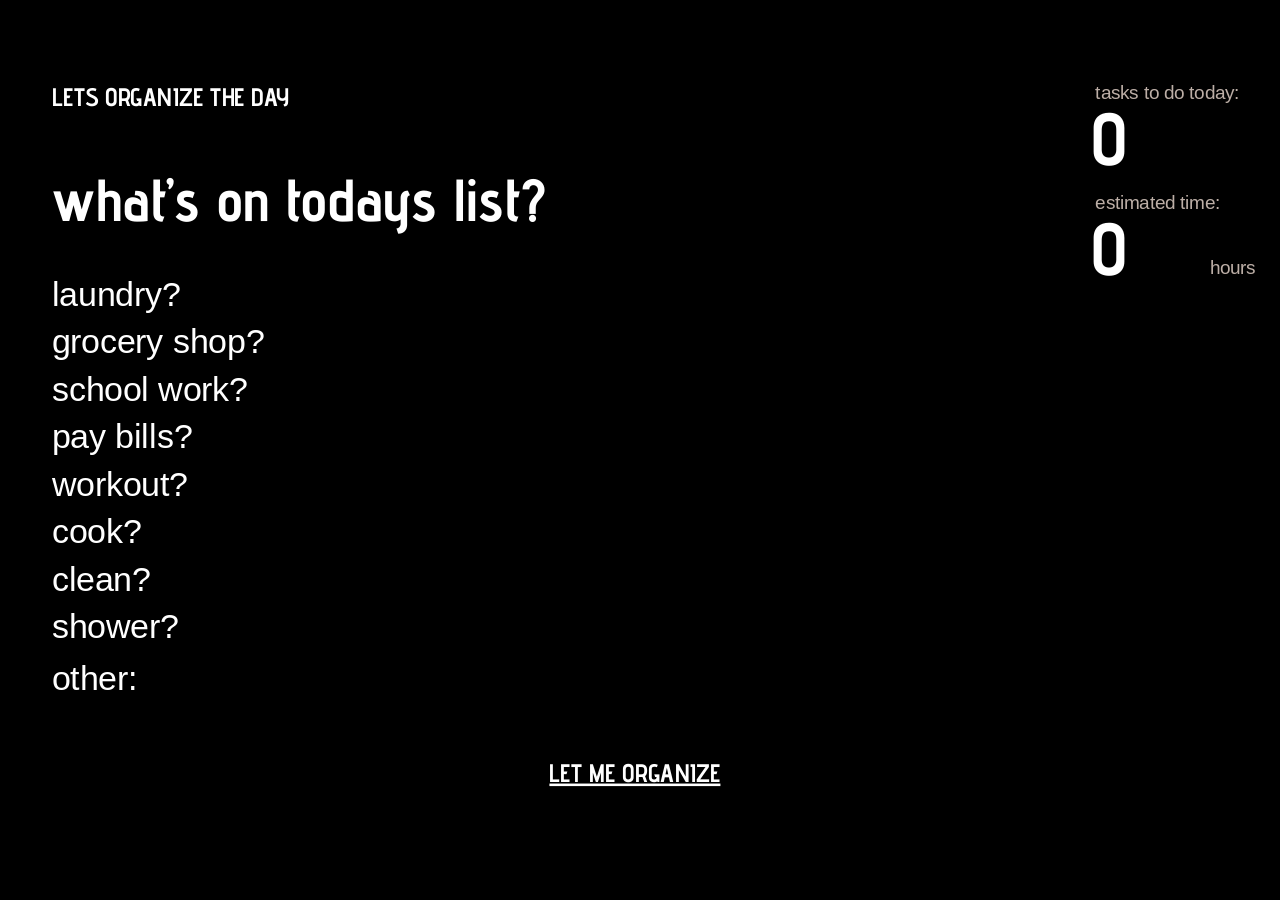
==== commit 187a14b6: "Redesign first screen with hours sliders and let me organize link Co-Authored-By: Claude Opus 5.5 <n" ====
--- a/index.html
+++ b/index.html
@@ -8,30 +8,29 @@
   <!-- הפונטים Advent Pro ו-Arimo מ-Google Fonts (כמו בפיגמה) -->
   <link rel="preconnect" href="https://fonts.googleapis.com">
   <link rel="preconnect" href="https://fonts.gstatic.com" crossorigin>
-  <link href="https://fonts.googleapis.com/css2?family=Advent+Pro:wght@700&family=Arimo:wght@400&display=swap" rel="stylesheet">
+  <link href="https://fonts.googleapis.com/css2?family=Advent+Pro:wght@600;700&family=Arimo:wght@400;700&display=swap" rel="stylesheet">
 
   <link rel="stylesheet" href="styles.css">
 </head>
-<body>
+<body class="first-page">
 <div class="screen">
 
-  <!-- השעה הנוכחית (מתעדכנת לבד) -->
-  <p class="clock title-font">9:43</p>
-
-  <h1 class="page-title title-font">today’s to dos</h1>
-
-  <!-- רשימת המשימות: לחיצה מסמנת משימה להיום.
+  <!-- הכותרות (פריים 81:799) -->
+  <p class="day-title title-font">lets organize the day</p>
+  <h1 class="list-question title-font">what’s on todays list?</h1>
+
+  <!-- רשימת המשימות: לחיצה פותחת סליידר שבו בוחרים כמה זמן המשימה תיקח.
        data-selected-text = הטקסט שמופיע כשהמשימה נבחרה (בלי "?")
-       data-hours = כמה שעות המשימה מוסיפה ל-estimated time -->
+       data-hours = כמה שעות נבחרו בסליידר (נשמר רק אחרי save) -->
   <ul class="task-list">
-    <li><button class="task task-laundry" type="button" data-selected-text="laundry" data-hours="0.5">laundry?</button></li>
-    <li><button class="task task-grocery-shop" type="button" data-selected-text="grocery shop" data-hours="1.5">grocery shop?</button></li>
-    <li><button class="task task-school-work" type="button" data-selected-text="school work" data-hours="1.5">school work?</button></li>
-    <li><button class="task task-pay-bills" type="button" data-selected-text="pay bills" data-hours="0.5">pay bills?</button></li>
-    <li><button class="task task-workout" type="button" data-selected-text="workout" data-hours="1.5">workout?</button></li>
-    <li><button class="task task-cook" type="button" data-selected-text="cook" data-hours="1">cook?</button></li>
-    <li><button class="task task-clean" type="button" data-selected-text="clean" data-hours="1">clean?</button></li>
-    <li><button class="task task-shower" type="button" data-selected-text="shower" data-hours="0.5">shower?</button></li>
+    <li><button class="task task-laundry" type="button" data-selected-text="laundry">laundry?</button></li>
+    <li><button class="task task-grocery-shop" type="button" data-selected-text="grocery shop">grocery shop?</button></li>
+    <li><button class="task task-school-work" type="button" data-selected-text="school work">school work?</button></li>
+    <li><button class="task task-pay-bills" type="button" data-selected-text="pay bills">pay bills?</button></li>
+    <li><button class="task task-workout" type="button" data-selected-text="workout">workout?</button></li>
+    <li><button class="task task-cook" type="button" data-selected-text="cook">cook?</button></li>
+    <li><button class="task task-clean" type="button" data-selected-text="clean">clean?</button></li>
+    <li><button class="task task-shower" type="button" data-selected-text="shower">shower?</button></li>
     <!-- other: לחיצה פותחת שדה להקלדת משימה חדשה -->
     <li class="other-task">
       <button class="task task-other" type="button">other:</button>
@@ -39,15 +38,32 @@
     </li>
   </ul>
 
-  <button class="organize-button" type="button">lets get organized</button>
-
-  <!-- הסיכום בצד ימין -->
-  <p class="tasks-label">tasks for <span class="today-word title-font">today</span>:</p>
+  <!-- הסיכום בצד ימין למעלה -->
+  <p class="tasks-label">tasks to do today:</p>
   <p class="tasks-count title-font">0</p>
 
   <p class="time-label">estimated time:</p>
   <p class="hours-count title-font">0</p>
-  <p class="hours-word title-font">hours</p>
+  <p class="hours-word">hours</p>
+
+  <!-- חלון "כמה זמן?" (פריים 85:957). מופיע כשבוחרים משימה, ושאר המסך מתעמעם -->
+  <div class="slider-popup" hidden>
+    <p class="slider-question">how long should this task take?</p>
+
+    <!-- הסליידר: נגרר בקפיצות של חצי שעה, עד 5 שעות. הצבע לפי המשימה -->
+    <div class="slider">
+      <div class="slider-track"></div>
+      <div class="slider-fill"></div>
+      <div class="slider-handle"></div>
+      <p class="slider-value title-font"><span class="slider-number">0.5</span></p>
+    </div>
+    <p class="slider-hours-word">hours</p>
+
+    <button class="save-button" type="button">save</button>
+  </div>
+
+  <!-- מעבר למסך הבא (פריים 98:109) -->
+  <button class="let-me-organize title-font" type="button">let me organize</button>
 
 </div>
 
@@ -55,23 +71,131 @@
   <script src="shared.js"></script>
 
   <script>
-    // ---------- בחירת משימות ----------
-    const tasks = document.querySelectorAll(".task");
+    // ---------- הסיכום ----------
+    const screen = document.querySelector(".screen");
     const tasksCount = document.querySelector(".tasks-count");
     const hoursCount = document.querySelector(".hours-count");
 
-    // מעדכן את הסיכום: כמה משימות נבחרו וכמה שעות הן לוקחות
+    // מעדכן את הסיכום: כמה משימות נשמרו וכמה שעות הן לוקחות
     function updateSummary() {
-      // רק משימות אמיתיות (עם שעות). other: עצמו לא נספר
-      const selectedTasks = document.querySelectorAll(".task.selected[data-hours]");
+      // רק משימות שנשמרו עם שעות. other: עצמו לא נספר
+      const savedTasks = document.querySelectorAll(".task.selected[data-hours]");
       let totalHours = 0;
-      selectedTasks.forEach(function (task) {
+      savedTasks.forEach(function (task) {
         totalHours = totalHours + Number(task.dataset.hours);
       });
-      tasksCount.textContent = selectedTasks.length;
+      tasksCount.textContent = savedTasks.length;
       hoursCount.textContent = totalHours;   // למשל 0, 1.5, 4
     }
 
+    // ---------- הסליידרים ----------
+    // יש שני סוגים: הסליידר בחלון "how long should this task take?",
+    // וסליידר קטן ליד כל משימה שנשמרה (אפשר להמשיך לשנות אותו)
+    const HOURS_STEP = 0.5;                        // הסליידר קופץ בחצאי שעה
+    const MAX_HOURS = 5;                           // עד 5 שעות
+    const SLIDER_STEPS = MAX_HOURS / HOURS_STEP;   // 10 קפיצות
+
+    // מציג ערך על סליידר: המילוי, הידית והמספר זזים יחד
+    function setSliderHours(slider, hours) {
+      slider.dataset.hours = hours;
+      slider.style.setProperty("--fill-steps", hours / HOURS_STEP);
+      slider.querySelector(".slider-number").textContent = hours;
+      const unit = slider.querySelector(".slider-unit");      // רק בסליידר הקטן
+      if (unit) unit.textContent = hours <= 1 ? "hour" : "hours";
+    }
+
+    // גרירה (או לחיצה) על סליידר: הערך נקבע לפי מיקום העכבר, בקפיצות של חצי שעה.
+    // onChange (לא חובה) נקרא בכל פעם שהערך משתנה
+    function makeSliderDraggable(slider, onChange) {
+      function moveTo(event) {
+        const box = slider.getBoundingClientRect();
+        const stepWidth = box.width / SLIDER_STEPS;
+        let steps = Math.ceil((event.clientX - box.left) / stepWidth);
+        steps = Math.max(1, Math.min(steps, SLIDER_STEPS));   // בין חצי שעה ל-5 שעות
+        setSliderHours(slider, steps * HOURS_STEP);
+        if (onChange) onChange(steps * HOURS_STEP);
+      }
+      slider.addEventListener("pointerdown", function (event) {
+        slider.setPointerCapture(event.pointerId);   // ממשיכים לגרור גם מחוץ לסליידר
+        moveTo(event);
+      });
+      slider.addEventListener("pointermove", function (event) {
+        if (slider.hasPointerCapture(event.pointerId)) moveTo(event);
+      });
+    }
+
+    // הצבעים של משימה: צבע הסליידר, וצבע הטקסט עליו (לבן על צבע כהה)
+    function copyTaskColors(task, slider) {
+      const style = getComputedStyle(task);
+      slider.style.setProperty("--slider-color", style.getPropertyValue("--task-color"));
+      slider.style.setProperty("--slider-text", style.getPropertyValue("--slider-text"));
+    }
+
+    // ---------- החלון "how long should this task take?" ----------
+    const popup = document.querySelector(".slider-popup");
+    const popupSlider = popup.querySelector(".slider");
+    let popupTask = null;        // המשימה שהחלון פתוח בשבילה
+
+    makeSliderDraggable(popupSlider);
+
+    // פותח את החלון בצבע של המשימה, ומתחיל מחצי שעה
+    function openSlider(task) {
+      popupTask = task;
+      copyTaskColors(task, popup);   // הסליידר וכפתור save בחלון מקבלים את הצבע
+      setSliderHours(popupSlider, HOURS_STEP);
+      popup.hidden = false;
+      screen.classList.add("popup-open");    // שאר המסך מתעמעם
+    }
+
+    function closeSlider() {
+      popup.hidden = true;
+      screen.classList.remove("popup-open");
+      popupTask = null;
+    }
+
+    // save: המשימה נבחרת, השעות נכנסות לסיכום, וסליידר קטן מופיע ליד המשימה
+    document.querySelector(".save-button").addEventListener("click", function () {
+      const hours = Number(popupSlider.dataset.hours);
+      popupTask.dataset.hours = hours;
+      popupTask.classList.add("selected");
+      popupTask.textContent = popupTask.dataset.selectedText;
+      addTaskSlider(popupTask, hours);
+      closeSlider();
+      updateSummary();
+    });
+
+    // ---------- הסליידר הקטן ליד משימה שנשמרה (פריים 98:109) ----------
+    function addTaskSlider(task, hours) {
+      const slider = document.createElement("div");
+      slider.className = "slider task-slider";
+      slider.innerHTML =
+        '<div class="slider-track"></div>' +
+        '<div class="slider-fill"></div>' +
+        '<div class="slider-handle"></div>' +
+        '<p class="slider-value"><span class="slider-number"></span><br><span class="slider-unit"></span></p>';
+      copyTaskColors(task, slider);
+      setSliderHours(slider, hours);
+
+      // שינוי בסליידר מעדכן מיד את השעות של המשימה ואת הסיכום
+      makeSliderDraggable(slider, function (newHours) {
+        task.dataset.hours = newHours;
+        updateSummary();
+      });
+
+      task.parentElement.appendChild(slider);   // באותה שורה של המשימה
+    }
+
+    function removeTaskSlider(task) {
+      const slider = task.parentElement.querySelector(".task-slider");
+      if (slider) slider.remove();
+    }
+
+    // Escape סוגר את החלון בלי לשמור
+    document.addEventListener("keydown", function (event) {
+      if (event.key === "Escape" && !popup.hidden) closeSlider();
+    });
+
+    // ---------- בחירת משימות ----------
     // ריחוף: נצבע רק כל עוד העכבר על המילה
     function addHover(button) {
       button.addEventListener("mouseenter", function () {
@@ -82,23 +206,28 @@
       });
     }
 
-    // מפעיל משימה: ריחוף, ולחיצה שבוחרת אותה או מבטלת
+    // לחיצה על משימה: אם עוד לא נבחרה, פותחים את הסליידר.
+    // אם כבר נבחרה, הלחיצה מבטלת אותה והשעות שלה יורדות מהסיכום
     function setupTask(task) {
-      const normalText = task.textContent;               // למשל "laundry?"
-      const selectedText = task.dataset.selectedText;    // למשל "laundry"
+      const normalText = task.textContent;   // למשל "laundry?"
 
       addHover(task);
       task.addEventListener("click", function () {
-        task.classList.toggle("selected");
-        task.textContent = task.classList.contains("selected") ? selectedText : normalText;
-        updateSummary();
+        if (task.classList.contains("selected")) {
+          task.classList.remove("selected");
+          delete task.dataset.hours;
+          task.textContent = normalText;
+          removeTaskSlider(task);
+          updateSummary();
+        } else {
+          openSlider(task);
+        }
       });
     }
 
     document.querySelectorAll(".task:not(.task-other)").forEach(setupTask);
 
     // ---------- other: הקלדת משימה חדשה ----------
-    const NEW_TASK_HOURS = 0.5;   // כמה שעות מוסיפה משימה שהוקלדה (כמו other:)
     const otherButton = document.querySelector(".task-other");
     const otherInput = document.querySelector(".other-input");
     const otherItem = document.querySelector(".other-task");
@@ -133,32 +262,29 @@
       if (otherInput.value.trim() === "") closeOtherInput();
     });
 
-    // מוסיף משימה חדשה מעל other:, בצבע של other:, וכבר מסומנת להיום
+    // מוסיף משימה חדשה מעל other: בצבע של other:, ופותח לה את הסליידר
     function addNewTask(text) {
       const task = document.createElement("button");
       task.className = "task task-other";
       task.type = "button";
       task.textContent = text + "?";
       task.dataset.selectedText = text;
-      task.dataset.hours = NEW_TASK_HOURS;
 
       const item = document.createElement("li");
       item.appendChild(task);
       otherItem.before(item);    // other: יורד שורה למטה
 
       setupTask(task);
-      task.click();              // מסמנים אותה כמשימה להיום
-    }
-
-    // ---------- LETS GET ORGANIZED: עוברים למסך הבא ----------
-    // שומרים את הסיכום בדפדפן, כדי שהמסך הבא יציג את אותם מספרים
-    document.querySelector(".organize-button").addEventListener("click", function () {
+      openSlider(task);          // כמה זמן היא תיקח?
+    }
+
+    // ---------- מעבר למסך הבא (organize.html) ----------
+    // שומרים את הסיכום ואת המשימות שנבחרו, כדי שהמסך הבא יציג אותם.
+    function goToOrganize() {
       sessionStorage.setItem("tasksCount", tasksCount.textContent);
       sessionStorage.setItem("totalHours", hoursCount.textContent);
 
-      // גם רשימת המשימות שסומנו: השם והקטגוריה של כל אחת (בשביל הקוביות במסך הבא).
-      // הקטגוריה היא החלק אחרי "task-" בשם המחלקה, למשל task-grocery-shop → grocery-shop.
-      // משימות שהוקלדו דרך other: מקבלות את הקטגוריה other
+      // השם והקטגוריה של כל משימה, למשל task-grocery-shop → grocery-shop
       const selectedTasks = [];
       document.querySelectorAll(".task.selected[data-hours]").forEach(function (task) {
         const categoryClass = Array.from(task.classList).find(function (name) {
@@ -172,7 +298,9 @@
       sessionStorage.setItem("selectedTasks", JSON.stringify(selectedTasks));
 
       window.location.href = "organize.html";
-    });
+    }
+
+    document.querySelector(".let-me-organize").addEventListener("click", goToOrganize);
   </script>
 
 </body>
--- a/styles.css
+++ b/styles.css
@@ -90,7 +90,62 @@
   --straighten-time: 200ms;
   --breathe-time: 1s;          /* "נשימה" של מספר שגדל */
   --breathe-size: 1.2;         /* עד כמה הוא מתנפח (1.2 = פי 1.2) */
-  --summary-layer: 100000;     /* הסיכום תמיד מעל כל הקוביות */    /* כמה מהר קובייה מתיישרת כשגוררים אותה למעלה */          /* זמן הנפילה לערימה (חייב להתאים ל-FALL_TIME ב-organize.html) */
+  --summary-layer: 100000;     /* הסיכום תמיד מעל כל הקוביות */
+
+  /* ---- המסך הראשון בעיצוב החדש (index.html, פריים 81:799) ---- */
+  --color-label: #bcaea6;              /* "tasks to do today:" וכו' */
+  --first-left: 61px;                  /* העמודה השמאלית */
+  --day-title-top: 56px;
+  --font-size-day-title: 30px;
+  --list-question-top: 154px;
+  --font-size-list-question: 70px;
+  --first-list-top: 285px;
+  --font-size-label: 22.354px;
+  --font-size-summary-number: 86.126px;
+  --summary-label-left: calc(81.25% + 65.5px);
+  --summary-number-left: calc(81.25% + 60.5px);
+  --first-tasks-label-top: 56px;
+  --first-tasks-count-top: 71px;
+  --first-time-label-top: 186px;
+  --first-hours-count-top: 201px;
+  --first-hours-word-left: calc(93.75% + 11.5px);
+  --first-hours-word-top: 263px;
+
+  /* חלון הסליידר (פריים 85:957) */
+  --dimmed-opacity: 0.3;               /* שאר המסך כשהחלון פתוח */
+  --slider-question-left: calc(50% - 289px);
+  --slider-question-top: 420px;
+  --slider-question-width: 578px;
+  --slider-left: calc(37.5% + 12px);
+  --slider-top: 485px;                 /* הקו של הידית מתחיל 4px מעל הפס */
+  --slider-width: 300px;
+  --slider-bar-height: 48px;
+  --slider-handle-height: 56px;
+  --slider-handle-width: 3.733px;
+  --slider-track-opacity: 0.48;        /* הפס הריק שקוף למחצה */
+  --slider-value-top: 14px;            /* בתוך הסליידר */
+  --font-size-slider-value: 23px;
+  --slider-value-spacing: -0.23px;
+  --font-size-slider-text: 18px;
+  --slider-hours-left: calc(56.25% + 35.5px);
+  --slider-hours-top: 519px;
+  --save-left: calc(50% - 20px);
+  --save-top: 567px;
+
+  /* הסליידר הקטן ליד משימה שנשמרה (פריים 98:109) */
+  --task-slider-left: 374px;           /* 435px מקצה המסך, פחות 61px של הרשימה */
+  --task-slider-top: -5px;             /* הידית בולטת 3px מעל הפס, והפס 2px מעל שורת המשימה */
+  --task-slider-width: 250px;
+  --task-slider-bar-height: 39px;
+  --task-slider-handle-height: 45px;
+  --task-slider-handle-width: 3px;
+  --task-slider-value-top: 6px;
+  --font-size-task-slider: 14px;
+  --font-weight-semibold: 600;
+
+  /* הקישור LET ME ORGANIZE */
+  --let-me-organize-left: calc(50% - 107px);
+  --let-me-organize-top: 854px;
 
 }
 
@@ -213,6 +268,10 @@
 .task-cook         { --task-color: var(--cook-bubble); }
 .task-clean        { --task-color: var(--clean-bubble); }
 .task-shower       { --task-color: var(--shower-bubble); }
+
+/* צבע הטקסט על הסליידר: שחור, ולבן על צבע כהה (school work, פריים 98:109) */
+.task              { --slider-text: var(--color-background); }
+.task-school-work  { --slider-text: var(--color-text); }
 .task-other        { --task-color: var(--other-bubble); }
 
 /* ===================================================
@@ -374,3 +433,209 @@
   100% { scale: 1; }
 }
 
+
+/* ===================================================
+   המסך הראשון בעיצוב החדש (index.html, פריים 81:799)
+   =================================================== */
+.first-page .day-title {
+  position: absolute;
+  left: var(--first-left);
+  top: var(--day-title-top);
+  font-size: var(--font-size-day-title);
+  text-transform: uppercase;
+}
+
+.first-page .list-question {
+  position: absolute;
+  left: var(--first-left);
+  top: var(--list-question-top);
+  font-size: var(--font-size-list-question);
+}
+
+.first-page .task-list {
+  left: var(--first-left);
+  top: var(--first-list-top);
+}
+
+/* הסיכום: כותרות קטנות באפור-בז׳ ומספרים לבנים */
+.first-page .tasks-label,
+.first-page .time-label,
+.first-page .hours-word {
+  position: absolute;
+  left: var(--summary-label-left);
+  color: var(--color-label);
+  font-family: var(--font-body);
+  font-weight: var(--font-weight-regular);
+  font-size: var(--font-size-label);
+}
+
+.first-page .tasks-label { top: var(--first-tasks-label-top); }
+.first-page .time-label  { top: var(--first-time-label-top); }
+.first-page .hours-word {
+  left: var(--first-hours-word-left);
+  top: var(--first-hours-word-top);
+}
+
+.first-page .tasks-count,
+.first-page .hours-count {
+  left: var(--summary-number-left);
+  transform: none;
+  font-size: var(--font-size-summary-number);
+}
+
+.first-page .tasks-count { top: var(--first-tasks-count-top); }
+.first-page .hours-count { top: var(--first-hours-count-top); }
+
+/* ===================================================
+   חלון הסליידר "how long should this task take?" (פריים 85:957)
+   =================================================== */
+/* כשהחלון פתוח, כל השאר מתעמעם */
+.screen.popup-open > :not(.slider-popup) {
+  opacity: var(--dimmed-opacity);
+}
+
+.slider-popup {
+  position: absolute;
+  inset: 0;               /* מכסה את כל המסך, כך שאי אפשר ללחוץ על הרשימה מאחור */
+}
+
+.slider-popup[hidden] {
+  display: none;
+}
+
+.slider-question {
+  position: absolute;
+  left: var(--slider-question-left);
+  top: var(--slider-question-top);
+  width: var(--slider-question-width);
+  text-align: center;
+}
+
+/* הסליידר. --fill-steps נקבע ב-JavaScript */
+.slider {
+  position: absolute;
+  left: var(--slider-left);
+  top: var(--slider-top);
+  width: var(--slider-width);
+  height: var(--slider-handle-height);
+  cursor: pointer;
+  touch-action: none;
+  user-select: none;
+}
+
+/* הפס כולו: בצבע המשימה, שקוף למחצה */
+.slider-track,
+.slider-fill {
+  position: absolute;
+  left: 0;
+  top: calc((var(--slider-handle-height) - var(--slider-bar-height)) / 2);
+  height: var(--slider-bar-height);
+  background-color: var(--slider-color);
+}
+
+.slider-track {
+  width: 100%;
+  opacity: var(--slider-track-opacity);
+}
+
+/* החלק המלא: בצבע המשימה, עד הידית. --fill-steps = כמה חצאי שעה נבחרו (מתוך 10) */
+.slider {
+  --fill-width: calc(var(--fill-steps, 1) * var(--slider-width) / 10);
+}
+
+.slider-fill {
+  width: var(--fill-width);
+}
+
+/* הידית: קו דק וגבוה בסוף החלק המלא */
+.slider-handle {
+  position: absolute;
+  left: calc(var(--fill-width) - var(--slider-handle-width));
+  top: 0;
+  width: var(--slider-handle-width);
+  height: var(--slider-handle-height);
+  background-color: var(--slider-color);
+}
+
+/* המספר זז עם הידית, בתוך החלק המלא */
+.slider-value {
+  position: absolute;
+  right: calc(100% - var(--fill-width) + var(--slider-handle-width));
+  top: var(--slider-value-top);
+  color: var(--slider-text, var(--color-background));
+  font-size: var(--font-size-slider-value);
+  letter-spacing: var(--slider-value-spacing);
+  white-space: nowrap;
+}
+
+.slider-hours-word {
+  position: absolute;
+  left: var(--slider-hours-left);
+  top: var(--slider-hours-top);
+  font-size: var(--font-size-slider-text);
+}
+
+.save-button {
+  position: absolute;
+  left: var(--save-left);
+  top: var(--save-top);
+  border: none;
+  background: transparent;
+  color: var(--color-text);
+  font-family: var(--font-body);
+  font-weight: var(--font-weight-bold);
+  font-size: var(--font-size-slider-text);
+  cursor: pointer;
+}
+
+/* ריחוף על save: בצבע של המשימה */
+.save-button:hover {
+  color: var(--slider-color);
+}
+
+/* הסליידר הקטן ליד משימה: אותו סליידר, רק קטן יותר */
+.task-list li {
+  position: relative;
+}
+
+.task-slider {
+  --slider-width: var(--task-slider-width);
+  --slider-bar-height: var(--task-slider-bar-height);
+  --slider-handle-height: var(--task-slider-handle-height);
+  --slider-handle-width: var(--task-slider-handle-width);
+  left: var(--task-slider-left);
+  top: var(--task-slider-top);
+}
+
+/* המספר והמילה hours בשתי שורות, בתחילת הפס (קרוב יותר לקצה כשהפס קצר) */
+.task-slider .slider-value {
+  right: auto;
+  left: clamp(2px, var(--fill-width) - 23px, 10px);
+  top: var(--task-slider-value-top);
+  font-family: var(--font-title);
+  font-weight: var(--font-weight-semibold);
+  font-size: var(--font-size-task-slider);
+  letter-spacing: normal;
+  line-height: normal;
+}
+
+/* ===================================================
+   הקישור LET ME ORGANIZE: עובר למסך הבא
+   =================================================== */
+.let-me-organize {
+  position: absolute;
+  left: var(--let-me-organize-left);
+  top: var(--let-me-organize-top);
+  border: none;
+  background: transparent;
+  color: var(--color-text);
+  font-size: var(--font-size-day-title);
+  text-transform: uppercase;
+  text-decoration: underline;
+  cursor: pointer;
+}
+
+/* ריחוף על LET ME ORGANIZE: בירוק של grocery shop (מדריך הצבעים) */
+.let-me-organize:hover {
+  color: var(--grocery-bubble);
+}
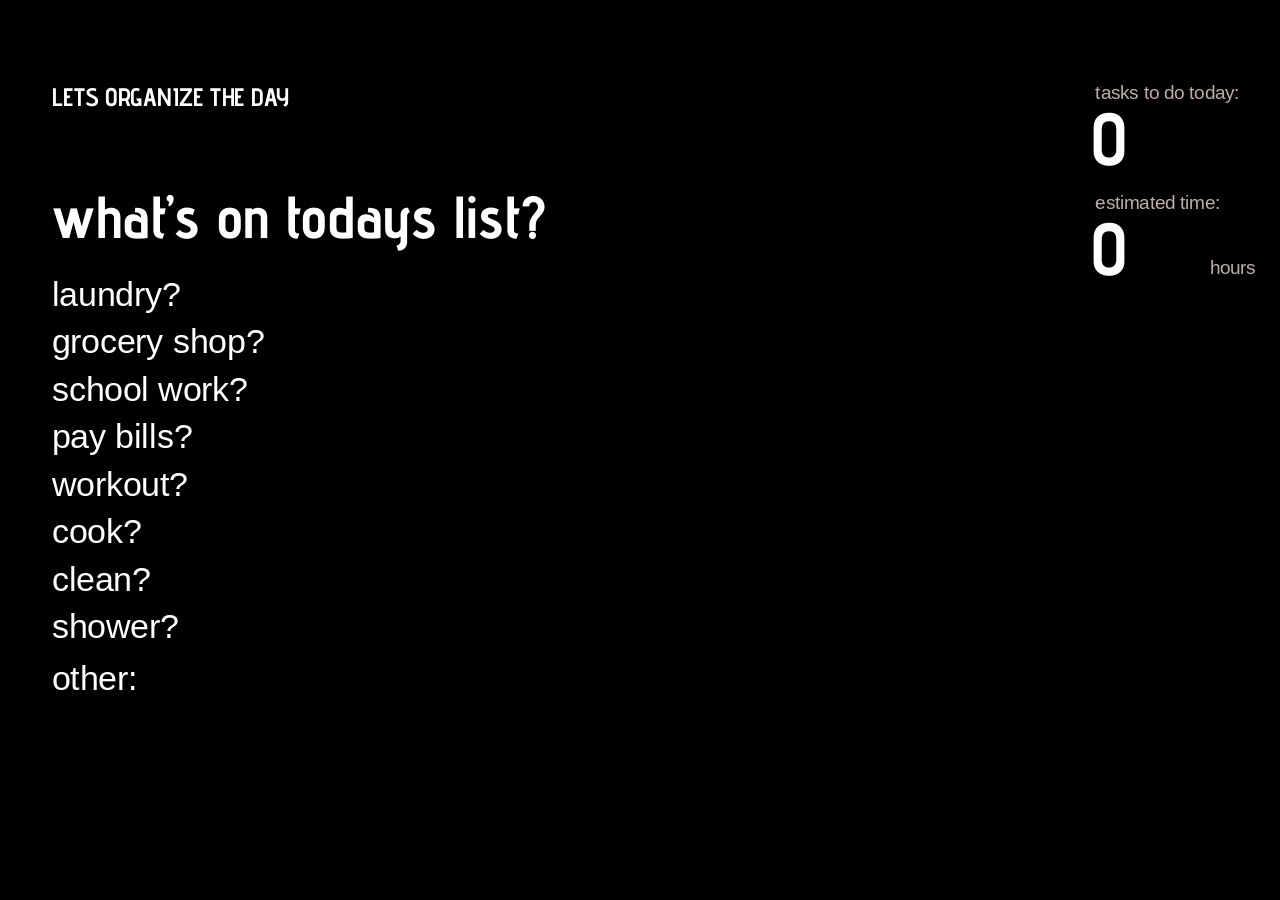
==== commit 49b6738d: "Show let me organize only after a choice, brighter red count, lower list heading Co-Authored-By: Cla" ====
--- a/index.html
+++ b/index.html
@@ -12,7 +12,7 @@
 
   <link rel="stylesheet" href="styles.css">
 </head>
-<body class="first-page">
+<body>
 <div class="screen">
 
   <!-- הכותרות (פריים 81:799) -->
@@ -63,7 +63,8 @@
   </div>
 
   <!-- מעבר למסך הבא (פריים 98:109) -->
-  <button class="let-me-organize title-font" type="button">let me organize</button>
+  <!-- מוסתר עד שבוחרים לפחות קטגוריה אחת -->
+  <button class="let-me-organize title-font" type="button" hidden>let me organize</button>
 
 </div>
 
@@ -86,6 +87,9 @@
       });
       tasksCount.textContent = savedTasks.length;
       hoursCount.textContent = totalHours;   // למשל 0, 1.5, 4
+
+      // LET ME ORGANIZE מופיע רק כשיש לפחות משימה אחת שנבחרה
+      document.querySelector(".let-me-organize").hidden = savedTasks.length === 0;
     }
 
     // ---------- הסליידרים ----------
@@ -110,7 +114,7 @@
       function moveTo(event) {
         const box = slider.getBoundingClientRect();
         const stepWidth = box.width / SLIDER_STEPS;
-        let steps = Math.ceil((event.clientX - box.left) / stepWidth);
+        let steps = Math.round((event.clientX - box.left) / stepWidth);   // הקפיצה הכי קרובה לעכבר
         steps = Math.max(1, Math.min(steps, SLIDER_STEPS));   // בין חצי שעה ל-5 שעות
         setSliderHours(slider, steps * HOURS_STEP);
         if (onChange) onChange(steps * HOURS_STEP);
@@ -145,11 +149,21 @@
       setSliderHours(popupSlider, HOURS_STEP);
       popup.hidden = false;
       screen.classList.add("popup-open");    // שאר המסך מתעמעם
+      setBackgroundLocked(true);
+    }
+
+    // כשהחלון פתוח, אי אפשר להגיע לשום דבר מאחור, גם לא עם המקלדת (Tab).
+    // רק הסליידר ו-save עובדים
+    function setBackgroundLocked(locked) {
+      Array.from(screen.children).forEach(function (element) {
+        if (element !== popup) element.inert = locked;
+      });
     }
 
     function closeSlider() {
       popup.hidden = true;
       screen.classList.remove("popup-open");
+      setBackgroundLocked(false);
       popupTask = null;
     }
 
@@ -190,10 +204,6 @@
       if (slider) slider.remove();
     }
 
-    // Escape סוגר את החלון בלי לשמור
-    document.addEventListener("keydown", function (event) {
-      if (event.key === "Escape" && !popup.hidden) closeSlider();
-    });
 
     // ---------- בחירת משימות ----------
     // ריחוף: נצבע רק כל עוד העכבר על המילה
--- a/styles.css
+++ b/styles.css
@@ -9,8 +9,7 @@
   /* צבעים */
   --color-background: #000000;
   --color-text: #ffffff;
-  --color-orange: #ff9804;    /* הכפתור LETS GET ORGANIZED */
-  --color-alert: #a80808;     /* אדום: מספר המשימות כשיש יותר מדי */
+  --color-alert: #ff0000;     /* אדום: מספר המשימות כשיש יותר מדי */
 
   /* הצבע של כל משימה (מדריך הצבעים, פריים 70:663). השמות כמו המשתנים בפיגמה.
      מסך ראשון: צבע המשימה בריחוף ובלחיצה. מסך שני: צבע הקובייה */
@@ -21,7 +20,7 @@
   --workout-bubble: #ffb902;
   --cook-bubble: #766049;
   --clean-bubble: #02b0ef;
-  --shower-bubble: #bcaea6;
+  --shower-bubble: #e8fa80;
   --other-bubble: #3a68fd;
 
   /* פונטים */
@@ -32,64 +31,34 @@
 
   /* גדלי טקסט */
   --font-size-text: 40px;
-  --font-size-clock: 60px;
-  --font-size-title: 100px;
-  --font-size-tasks-count: 200px;
-
-  /* העמודה השמאלית: כותרת, רשימה וכפתור */
-  --left-column: 143px;
-  --title-top: 55px;
-  --list-left: 151px;
-  --list-top: 186px;
+
+  /* רשימת המשימות במסך הראשון */
   --list-item-height: 46px;
   --list-gap: 10px;            /* רווח בין משימות (56px בין שורה לשורה) */
   --list-other-extra-gap: 6px; /* "other:" קצת יותר רחוק מהשאר */
   --other-input-gap: 12px;     /* רווח בין "other:" לשדה ההקלדה */
   --other-input-width: 400px;
 
-  /* הכפתור */
-  --button-top: 824px;
-  --button-width: 360px;
-  --button-height: 67px;
-  --button-border-width: 4px;
-  --button-padding-left: 14px;
-
-  /* השעון בפינה הימנית העליונה */
-  --clock-left: calc(87.5% + 42px);
-  --clock-top: 29px;
-
-  /* הסיכום בצד ימין למטה */
-  /* הסיכום בצד ימין למעלה, מתחת לשעון (פריים 59:458, זהה בשני המסכים) */
-  --tasks-label-left: calc(75% + 65px);
-  --tasks-label-top: 116px;
-  --tasks-count-center: calc(81.25% + 108.5px);
-  --tasks-count-top: 145px;
-  --time-label-left: calc(75% + 65px);
-  --time-label-top: 389px;
-  --hours-count-center: calc(81.25% + 109px);
-  --hours-count-top: 440px;
-  --hours-word-left: calc(81.25% - 1.5px);
-  --hours-word-top: 513px;
+
+
 
   /* ---- המסך השני (organize.html, פריים 58:357) ---- */
 
   /* ציר השעות: רשימה לאורך הצד השמאלי של המסך */
   --font-size-small: 20px;
-  --timeline-left: 49px;
-  --timeline-top: 125px;
-  --timeline-height: 815px;    /* השעות מתפזרות בשווה מ-125px עד 940px מלמעלה */
-
-  /* קוביות המשימות (המיקום ההתחלתי נקבע ב-JavaScript) */
-  /* הכל פי 1.5 מהגודל הקודם (176×53, טקסט 20px) */
-  --cube-width: 264px;
-  --cube-height: 80px;
-  --cube-border-width: 1.5px;
-  --cube-padding: 12px 18px;   /* רווח מסביב לטקסט: 12px למעלה ולמטה, 18px בצדדים */
-  --cube-font-size: 30px;
-  --fall-time: 700ms;
-  --straighten-time: 200ms;
+  --timeline-left: 61px;
+  --timeline-top: 113px;
+  --timeline-height: 795px;    /* מהשעה הראשונה עד 00:00 (בעיצוב 00:00 נמצא ב-908px). המרווח בין השעות משתנה */
+
+  /* האריחים של המשימות (פריים 82:849). הגודל והמיקום נקבעים ב-JavaScript */
+  --cube-border-width: 0.778px;
+  --cube-padding: 6px 8px;     /* רווח מסביב לטקסט (חייב להתאים ל-TILE_PADDING ב-organize.html) */
+  --cube-font-size: 20px;      /* כמו השעות */
+  --landing-time: 250ms;       /* "מכה" קטנה כשאריח נוחת */
+  --landing-squash: 0.97;      /* כמה האריח נמעך בנחיתה (1 = בכלל לא) */
   --breathe-time: 1s;          /* "נשימה" של מספר שגדל */
   --breathe-size: 1.2;         /* עד כמה הוא מתנפח (1.2 = פי 1.2) */
+  --breathe-size-alert: 1.5;   /* כשמספר המשימות אדום: מתחיל באותו גודל אבל מתנפח יותר */
   --summary-layer: 100000;     /* הסיכום תמיד מעל כל הקוביות */
 
   /* ---- המסך הראשון בעיצוב החדש (index.html, פריים 81:799) ---- */
@@ -97,7 +66,7 @@
   --first-left: 61px;                  /* העמודה השמאלית */
   --day-title-top: 56px;
   --font-size-day-title: 30px;
-  --list-question-top: 154px;
+  --list-question-top: 174px;
   --font-size-list-question: 70px;
   --first-list-top: 285px;
   --font-size-label: 22.354px;
@@ -131,6 +100,7 @@
   --slider-hours-top: 519px;
   --save-left: calc(50% - 20px);
   --save-top: 567px;
+  --slider-glide-time: 150ms;          /* הסליידר "מחליק" בין קפיצה לקפיצה */
 
   /* הסליידר הקטן ליד משימה שנשמרה (פריים 98:109) */
   --task-slider-left: 374px;           /* 435px מקצה המסך, פחות 61px של הרשימה */
@@ -143,6 +113,22 @@
   --font-size-task-slider: 14px;
   --font-weight-semibold: 600;
 
+  /* התראה במסך האריחים (פריים 102:292) */
+  --alert-background: #bbbbbb;
+  --alert-border-color: #f03003;
+  --alert-text-color: #ff0000;
+  --alert-width: 386px;
+  --alert-height: 166px;
+  --alert-border-width: 6px;
+  --alert-top: 40px;
+  --font-size-alert: 40px;
+  --alert-line-height: 1.38;
+  --alert-layer: 200000;               /* מעל הכל, גם מעל הסיכום */
+  --alert-pop-time: 1100ms;            /* הופעה + שתי פעימות */
+  --alert-wait-time: 1500ms;           /* מחכה לפני שהיא יוצאת */
+  --alert-leave-time: 500ms;
+  --alert-pulse-size: 1.08;
+
   /* הקישור LET ME ORGANIZE */
   --let-me-organize-left: calc(50% - 107px);
   --let-me-organize-top: 854px;
@@ -187,32 +173,12 @@
 }
 
 /* ===================================================
-   השעון (השעה הנוכחית)
-   =================================================== */
-.clock {
-  position: absolute;
-  left: var(--clock-left);
-  top: var(--clock-top);
-  font-size: var(--font-size-clock);
-}
-
-/* ===================================================
-   הכותרת "today's to dos"
-   =================================================== */
-.page-title {
-  position: absolute;
-  left: var(--left-column);
-  top: var(--title-top);
-  font-size: var(--font-size-title);
-}
-
-/* ===================================================
    רשימת המשימות
    =================================================== */
 .task-list {
   position: absolute;
-  left: var(--list-left);
-  top: var(--list-top);
+  left: var(--first-left);
+  top: var(--first-list-top);
   list-style: none;
   display: flex;
   flex-direction: column;
@@ -269,85 +235,16 @@
 .task-clean        { --task-color: var(--clean-bubble); }
 .task-shower       { --task-color: var(--shower-bubble); }
 
-/* צבע הטקסט על הסליידר: שחור, ולבן על צבע כהה (school work, פריים 98:109) */
-.task              { --slider-text: var(--color-background); }
-.task-school-work  { --slider-text: var(--color-text); }
+/* צבע הטקסט על הסליידר: שחור על הצבעים הבהירים (ירוק, ורוד, צהוב בהיר, צהוב חרדל), לבן על כל השאר */
+.task              { --slider-text: var(--color-text); }
+.task-laundry, .task-grocery-shop, .task-workout, .task-shower { --slider-text: var(--color-background); }
 .task-other        { --task-color: var(--other-bubble); }
 
 /* ===================================================
-   הכפתור LETS GET ORGANIZED: 2 מצבים כמו בפיגמה
-   =================================================== */
-.organize-button {
-  position: absolute;
-  left: var(--left-column);
-  top: var(--button-top);
-  width: var(--button-width);
-  height: var(--button-height);
-  padding-left: var(--button-padding-left);
-  border: var(--button-border-width) solid var(--color-orange);
-  background: transparent;            /* מצב רגיל: מסגרת וטקסט כתומים */
-  color: var(--color-orange);
-  font-family: var(--font-title);
-  font-weight: var(--font-weight-bold);
-  font-size: var(--font-size-text);
-  text-transform: uppercase;
-  text-align: left;
-  cursor: pointer;
-}
-
-.organize-button:hover {
-  background: var(--color-orange);    /* ריחוף: רקע כתום וטקסט שחור */
-  color: var(--color-background);
-}
-
-/* ===================================================
-   הסיכום: כמה משימות להיום וכמה זמן
-   =================================================== */
-.tasks-label {
-  position: absolute;
-  left: var(--tasks-label-left);
-  top: var(--tasks-label-top);
-}
-
-.tasks-label .today-word {
-  text-transform: uppercase;
-}
-
-.tasks-count {
-  position: absolute;
-  left: var(--tasks-count-center);
-  top: var(--tasks-count-top);
-  transform: translateX(-50%);
-  font-size: var(--font-size-tasks-count);
-}
-
-.time-label {
-  position: absolute;
-  left: var(--time-label-left);
-  top: var(--time-label-top);
-}
-
-.hours-count {
-  position: absolute;
-  left: var(--hours-count-center);
-  top: var(--hours-count-top);
-  transform: translateX(-50%);
-  font-size: var(--font-size-title);
-}
-
-.hours-word {
-  position: absolute;
-  left: var(--hours-word-left);
-  top: var(--hours-word-top);
-  font-size: var(--font-size-title);
-}
-
-/* ===================================================
    המסך השני (organize.html)
    =================================================== */
 
-/* ציר השעות למעלה */
-/* השעות מפוזרות במרווחים שווים לאורך הצד השמאלי */
+/* ציר השעות לאורך הצד השמאלי */
 .timeline {
   position: absolute;
   left: var(--timeline-left);
@@ -355,53 +252,60 @@
   height: var(--timeline-height);
   list-style: none;
   display: flex;
-  flex-direction: column;            /* השעות אחת מתחת לשנייה */
-  justify-content: space-between;
+  flex-direction: column;
+  justify-content: space-between;   /* השעה הראשונה למעלה, 00:00 תמיד למטה, והשאר מתפזרות באופן שווה */
   font-size: var(--font-size-small);
 }
 
-/* קובייה של משימה: צבע לפי המשימה, ואפשר לגרור אותה */
+/* לכל שעה אין גובה משלה, כך שהמרווחים נקבעים רק לפי כמה שעות יש */
+.timeline li {
+  height: 0;
+}
+
+/* אריח של משימה: צבע לפי הקטגוריה, ישר (בלי הטיה), ואפשר לגרור אותו.
+   הרוחב והגובה נקבעים ב-JavaScript */
 .task-cube {
   position: absolute;
-  width: var(--cube-width);
-  min-height: var(--cube-height);   /* שם ארוך: הקובייה מתארכת למטה */
   border: var(--cube-border-width) solid var(--color-background);
   background-color: var(--cube-background);
-  color: var(--color-text);   /* הטקסט לבן בכל הקוביות */
+  color: var(--cube-text, var(--color-text));   /* לבן, או שחור על צבע בהיר (ראו למטה) */
   cursor: grab;
   touch-action: none;   /* גרירה עובדת גם במסך מגע */
   user-select: none;
 
-  /* שם המשימה ממורכז בתוך הקובייה. שם ארוך יורד לשורה נוספת */
+  /* שם המשימה ממורכז בתוך האריח */
   display: flex;
   align-items: center;
   justify-content: center;
   text-align: center;
   padding: var(--cube-padding);
   font-size: var(--cube-font-size);
-
-  transform: rotate(var(--tilt, 0deg));   /* הטיה קטנה ושובבה, הטקסט תמיד קריא */
-}
-
-/* בחצי השמאלי של המסך (ליד השעות) הקובייה מתיישרת (בהדרגה) */
-.task-cube {
-  transition: transform var(--straighten-time);
-}
-
-.task-cube.straight {
-  transform: rotate(0deg);
-}
-
-/* נפילה לערימה: מאיץ בסוף, כמו כוח משיכה */
+  overflow-wrap: break-word;
+  transform-origin: bottom;   /* בנחיתה האריח נמעך כלפי הרצפה */
+}
+
+/* נפילה: מאיצה בעדינות כמו כוח משיכה. --fall-time נקבע ב-JavaScript לפי גובה הנפילה */
 .task-cube.falling {
-  transition: top var(--fall-time) cubic-bezier(0.5, 0, 1, 1), transform var(--straighten-time);
+  transition: top var(--fall-time) cubic-bezier(0.4, 0, 0.75, 0.6);
+}
+
+/* נחיתה: מכה עדינה, נמעך קצת וחוזר */
+.task-cube.landing {
+  animation: landing var(--landing-time) ease-out;
+}
+
+@keyframes landing {
+  0%   { transform: scaleY(1); }
+  35%  { transform: scaleY(var(--landing-squash)); }
+  70%  { transform: scaleY(1.01); }
+  100% { transform: scaleY(1); }
 }
 
 .task-cube.dragging {
   cursor: grabbing;
 }
 
-/* מדריך הצבעים (פריים 70:663): צבע הקובייה לכל קטגוריה (הטקסט תמיד לבן) */
+/* מדריך הצבעים (פריים 70:663): צבע האריח לכל קטגוריה */
 .cube-laundry      { --cube-background: var(--laundry-bubble); }
 .cube-grocery-shop { --cube-background: var(--grocery-bubble); }
 .cube-school-work  { --cube-background: var(--school-bubble); }
@@ -412,7 +316,10 @@
 .cube-shower       { --cube-background: var(--shower-bubble); }
 .cube-other        { --cube-background: var(--other-bubble); }
 
-/* בעמוד הזה הסיכום תמיד מעל הקוביות, כדי שהמספרים ייראו גם כשההר מגיע אליהם */
+/* טקסט שחור על הצבעים הבהירים: ירוק, ורוד, צהוב בהיר וצהוב חרדל. על השאר הוא לבן */
+.cube-laundry, .cube-grocery-shop, .cube-workout, .cube-shower { --cube-text: var(--color-background); }
+
+/* הסיכום תמיד מעל האריחים, כדי שהמספרים ייראו גם כשהמגדלים מגיעים אליהם */
 .tasks-label, .tasks-count, .time-label, .hours-count, .hours-word {
   z-index: var(--summary-layer);
 }
@@ -420,6 +327,7 @@
 /* יותר מדי משימות (25 ומעלה): המספר אדום */
 .tasks-count.too-many {
   color: var(--color-alert);
+  --breathe-size: var(--breathe-size-alert);   /* והנשימה שלו גדולה יותר */
 }
 
 /* "נשימה": מספר שגדל מתנפח וחוזר לגודלו במשך שנייה */
@@ -435,9 +343,9 @@
 
 
 /* ===================================================
-   המסך הראשון בעיצוב החדש (index.html, פריים 81:799)
-   =================================================== */
-.first-page .day-title {
+   הכותרת והסיכום (פריים 81:799, זהים בשני המסכים)
+   =================================================== */
+.day-title {
   position: absolute;
   left: var(--first-left);
   top: var(--day-title-top);
@@ -445,22 +353,17 @@
   text-transform: uppercase;
 }
 
-.first-page .list-question {
+.list-question {
   position: absolute;
   left: var(--first-left);
   top: var(--list-question-top);
   font-size: var(--font-size-list-question);
 }
 
-.first-page .task-list {
-  left: var(--first-left);
-  top: var(--first-list-top);
-}
-
 /* הסיכום: כותרות קטנות באפור-בז׳ ומספרים לבנים */
-.first-page .tasks-label,
-.first-page .time-label,
-.first-page .hours-word {
+.tasks-label,
+.time-label,
+.hours-word {
   position: absolute;
   left: var(--summary-label-left);
   color: var(--color-label);
@@ -469,22 +372,22 @@
   font-size: var(--font-size-label);
 }
 
-.first-page .tasks-label { top: var(--first-tasks-label-top); }
-.first-page .time-label  { top: var(--first-time-label-top); }
-.first-page .hours-word {
+.tasks-label { top: var(--first-tasks-label-top); }
+.time-label  { top: var(--first-time-label-top); }
+.hours-word {
   left: var(--first-hours-word-left);
   top: var(--first-hours-word-top);
 }
 
-.first-page .tasks-count,
-.first-page .hours-count {
+.tasks-count,
+.hours-count {
+  position: absolute;
   left: var(--summary-number-left);
-  transform: none;
   font-size: var(--font-size-summary-number);
 }
 
-.first-page .tasks-count { top: var(--first-tasks-count-top); }
-.first-page .hours-count { top: var(--first-hours-count-top); }
+.tasks-count { top: var(--first-tasks-count-top); }
+.hours-count { top: var(--first-hours-count-top); }
 
 /* ===================================================
    חלון הסליידר "how long should this task take?" (פריים 85:957)
@@ -492,6 +395,7 @@
 /* כשהחלון פתוח, כל השאר מתעמעם */
 .screen.popup-open > :not(.slider-popup) {
   opacity: var(--dimmed-opacity);
+  pointer-events: none;   /* ואי אפשר ללחוץ על שום דבר מאחור (רק הסליידר ו-save עובדים) */
 }
 
 .slider-popup {
@@ -546,6 +450,11 @@
 .slider-fill {
   width: var(--fill-width);
 }
+
+/* המילוי, הידית והמספר מחליקים בעדינות לקפיצה הבאה במקום לקפוץ בבת אחת */
+.slider-fill   { transition: width var(--slider-glide-time) ease-out; }
+.slider-handle { transition: left var(--slider-glide-time) ease-out; }
+.slider-value  { transition: left var(--slider-glide-time) ease-out, right var(--slider-glide-time) ease-out; }
 
 /* הידית: קו דק וגבוה בסוף החלק המלא */
 .slider-handle {
@@ -635,7 +544,67 @@
   cursor: pointer;
 }
 
+.let-me-organize[hidden] {
+  display: none;
+}
+
 /* ריחוף על LET ME ORGANIZE: בירוק של grocery shop (מדריך הצבעים) */
 .let-me-organize:hover {
   color: var(--grocery-bubble);
 }
+
+/* הקישור "organize the day" במסך השני: נראה כמו הכותרת, ולחיצה מתחילה מחדש */
+.restart-link {
+  color: var(--color-text);
+  text-decoration: none;
+  cursor: pointer;
+}
+
+
+/* ===================================================
+   התראה (פריים 102:292): קופצת למעלה במרכז המסך
+   =================================================== */
+.efficiency-alert {
+  position: absolute;
+  left: calc(50% - var(--alert-width) / 2);
+  top: var(--alert-top);
+  width: var(--alert-width);
+  height: var(--alert-height);
+  display: flex;
+  align-items: center;
+  justify-content: center;
+  background-color: var(--alert-background);
+  border: var(--alert-border-width) solid var(--alert-border-color);
+  color: var(--alert-text-color);
+  font-size: var(--font-size-alert);
+  font-weight: var(--font-weight-bold);
+  line-height: var(--alert-line-height);
+  text-transform: uppercase;
+  z-index: var(--alert-layer);
+  pointer-events: none;      /* לא מפריעה לגרור אריחים */
+}
+
+.efficiency-alert[hidden] {
+  display: none;
+}
+
+/* מופיעה משום מקום ופועמת פעמיים, מחכה 1.5 שניות ואז מחליקה למעלה מחוץ למסך */
+.efficiency-alert.show-alert {
+  animation:
+    alert-pop var(--alert-pop-time) ease-in-out,
+    alert-leave var(--alert-leave-time) ease-in calc(var(--alert-pop-time) + var(--alert-wait-time)) forwards;
+}
+
+@keyframes alert-pop {
+  0%   { scale: 0; }
+  25%  { scale: 1; }                          /* הופעה */
+  44%  { scale: var(--alert-pulse-size); }    /* פעימה ראשונה */
+  62%  { scale: 1; }
+  81%  { scale: var(--alert-pulse-size); }    /* פעימה שנייה */
+  100% { scale: 1; }
+}
+
+@keyframes alert-leave {
+  from { translate: 0 0; }
+  to   { translate: 0 calc(-100% - var(--alert-top)); }
+}
